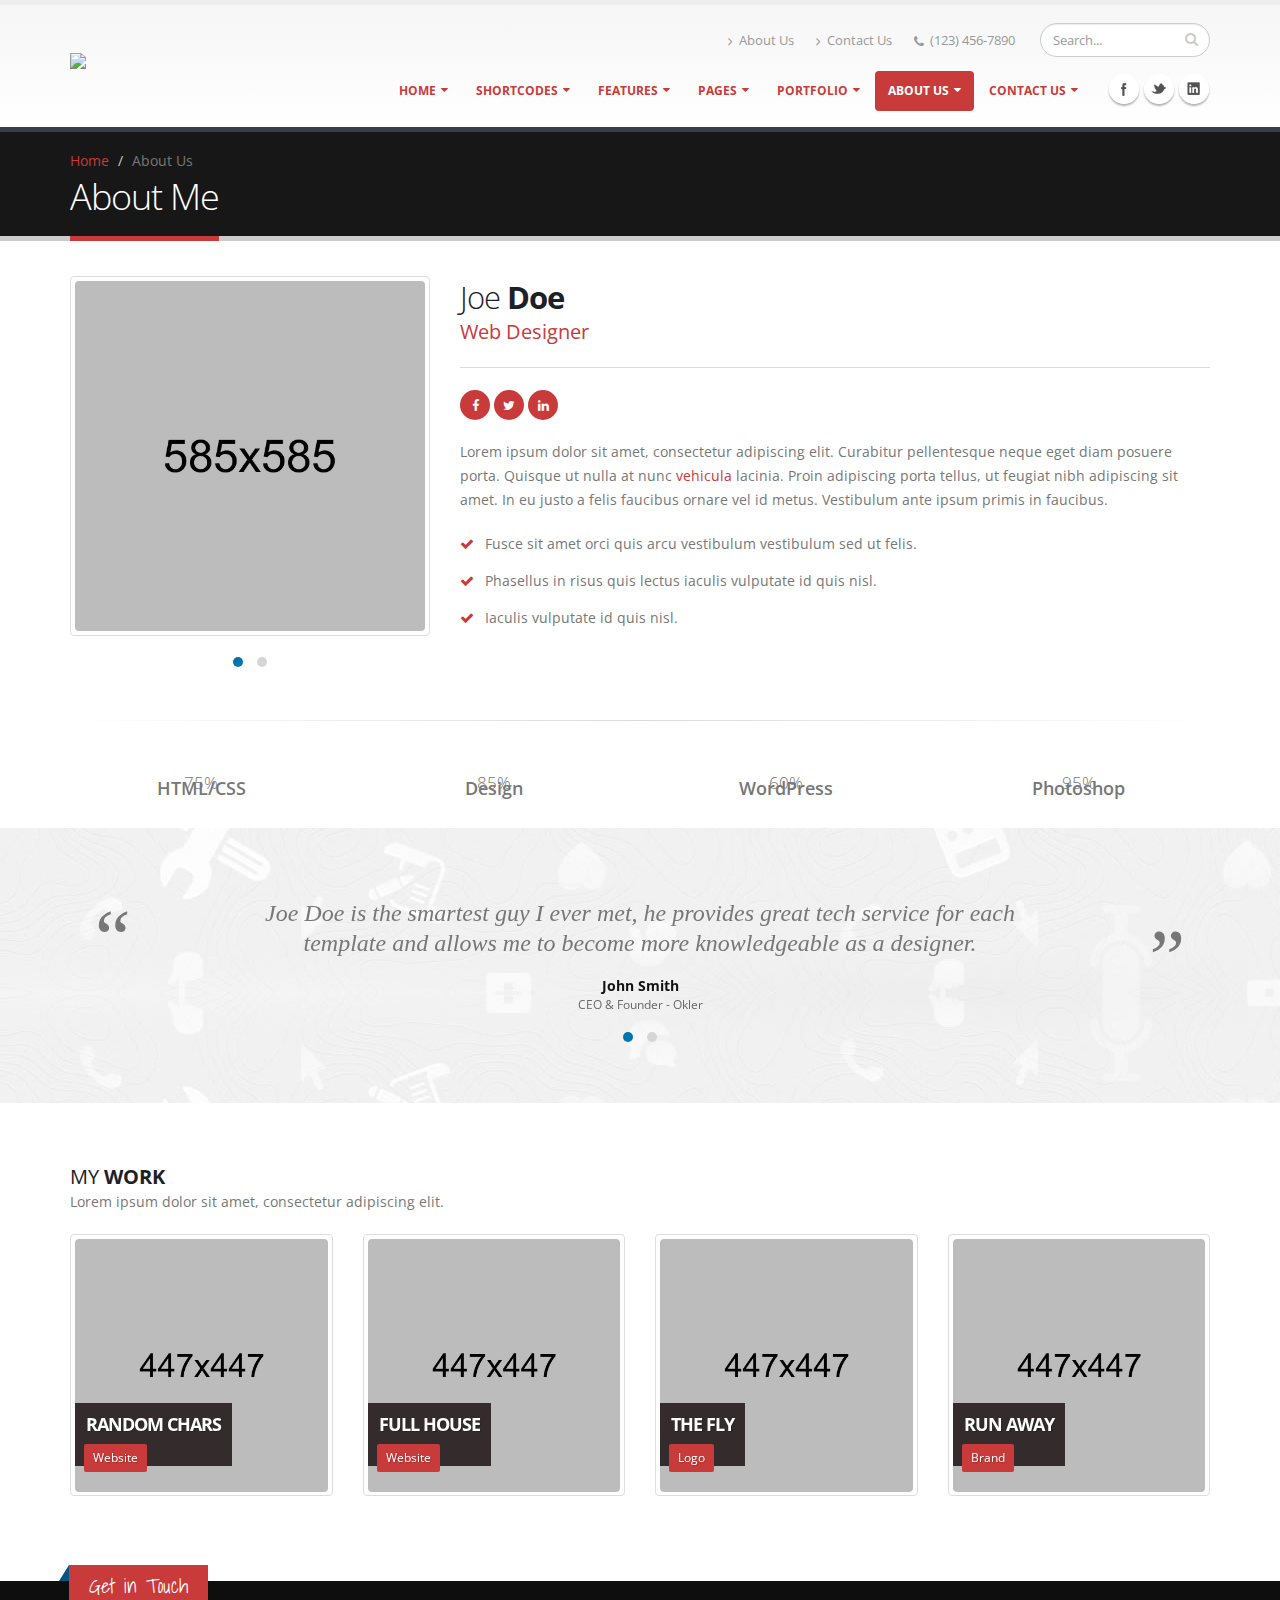
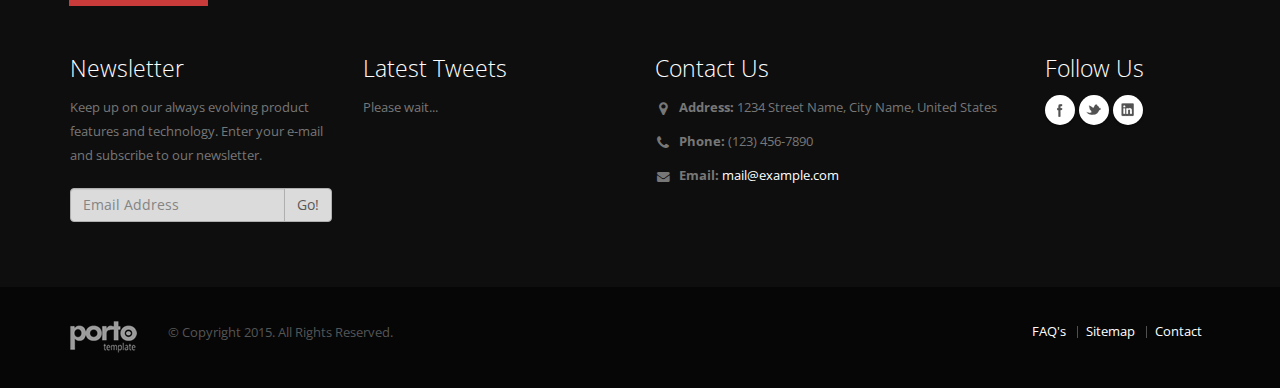
==== HTML/about-me.html @ 425a2d33 "Website" ====
<!DOCTYPE html>
<html>
	<head>

		<!-- Basic -->
		<meta charset="utf-8">
        <meta http-equiv="X-UA-Compatible" content="IE=edge">	

		<title>About Me | Porto - Responsive HTML5 Template 3.8.0</title>	

		<meta name="keywords" content="HTML5 Template" />
		<meta name="description" content="Porto - Responsive HTML5 Template">
		<meta name="author" content="okler.net">

		<!-- Favicon -->
		<link rel="shortcut icon" href="img/favicon.ico" type="image/x-icon" />
		<link rel="apple-touch-icon" href="img/apple-touch-icon.png">

		<!-- Mobile Metas -->
		<meta name="viewport" content="width=device-width, initial-scale=1.0">

		<!-- Web Fonts  -->
		<link href="http://fonts.googleapis.com/css?family=Open+Sans:300,400,600,700,800%7CShadows+Into+Light" rel="stylesheet" type="text/css">

		<!-- Vendor CSS -->
		<link rel="stylesheet" href="vendor/bootstrap/bootstrap.css">
		<link rel="stylesheet" href="vendor/fontawesome/css/font-awesome.css">
		<link rel="stylesheet" href="vendor/owlcarousel/owl.carousel.min.css" media="screen">
		<link rel="stylesheet" href="vendor/owlcarousel/owl.theme.default.min.css" media="screen">
		<link rel="stylesheet" href="vendor/magnific-popup/magnific-popup.css" media="screen">

		<!-- Theme CSS -->
		<link rel="stylesheet" href="css/theme.css">
		<link rel="stylesheet" href="css/theme-elements.css">
		<link rel="stylesheet" href="css/theme-blog.css">
		<link rel="stylesheet" href="css/theme-shop.css">
		<link rel="stylesheet" href="css/theme-animate.css">

		<!-- Skin CSS -->
		<link rel="stylesheet" href="css/skins/default.css">

		<!-- Theme Custom CSS -->
		<link rel="stylesheet" href="css/custom.css">

		<!-- Head Libs -->
		<script src="vendor/modernizr/modernizr.js"></script>

		<!--[if IE]>
			<link rel="stylesheet" href="css/ie.css">
		<![endif]-->

		<!--[if lte IE 8]>
			<script src="vendor/respond/respond.js"></script>
			<script src="vendor/excanvas/excanvas.js"></script>
		<![endif]-->

	</head>
	<body>

		<div class="body">
			<header id="header">
				<div class="container">
					<div class="logo">
						<a href="index.html">
							<img alt="Porto" width="111" height="54" data-sticky-width="82" data-sticky-height="40" src="img/logo.png">
						</a>
					</div>
					<div class="search">
						<form id="searchForm" action="page-search-results.html" method="get">
							<div class="input-group">
								<input type="text" class="form-control search" name="q" id="q" placeholder="Search..." required>
								<span class="input-group-btn">
									<button class="btn btn-default" type="submit"><i class="fa fa-search"></i></button>
								</span>
							</div>
						</form>
					</div>
					<nav class="nav-top">
						<ul class="nav nav-pills nav-top">
							<li>
								<a href="about-us.html"><i class="fa fa-angle-right"></i>About Us</a>
							</li>
							<li>
								<a href="contact-us.html"><i class="fa fa-angle-right"></i>Contact Us</a>
							</li>
							<li class="phone">
								<span><i class="fa fa-phone"></i>(123) 456-7890</span>
							</li>
						</ul>
					</nav>
					<button class="btn btn-responsive-nav btn-inverse" data-toggle="collapse" data-target=".nav-main-collapse">
						<i class="fa fa-bars"></i>
					</button>
				</div>
				<div class="navbar-collapse nav-main-collapse collapse">
					<div class="container">
						<ul class="social-icons">
							<li class="facebook"><a href="http://www.facebook.com/" target="_blank" title="Facebook">Facebook</a></li>
							<li class="twitter"><a href="http://www.twitter.com/" target="_blank" title="Twitter">Twitter</a></li>
							<li class="linkedin"><a href="http://www.linkedin.com/" target="_blank" title="Linkedin">Linkedin</a></li>
						</ul>
						<nav class="nav-main mega-menu">
							<ul class="nav nav-pills nav-main" id="mainMenu">
								<li class="dropdown">
									<a class="dropdown-toggle" href="index.html">
										Home
									</a>
									<ul class="dropdown-menu">
										<li class="dropdown-submenu">
											<a href="#">Classic</a>
											<ul class="dropdown-menu">
												<li><a href="index.html">Classic - Default</a></li>
												<li><a href="index-2.html">Classic - Color</a></li>
												<li><a href="index-3.html">Classic - Light</a></li>
												<li><a href="index-4.html">Classic - Video</a></li>
												<li><a href="index-5.html">Classic - Video - Light</a></li>
											</ul>
										</li>
										<li class="dropdown-submenu">
											<a href="index-1.html">Corporative <span class="tip tip-dark">hot</span></a>
											<ul class="dropdown-menu">
												<li><a href="index-1.html">Home - Corporate</a></li>
												<li><a href="index-6.html">Home - Office <span class="tip">new</span></a></li>
											</ul>
										</li>
										<li class="dropdown-submenu">
											<a href="#">One Page</a>
											<ul class="dropdown-menu">
												<li><a href="index-one-page.html">One Page - Default</a></li>
											</ul>
										</li>
										<li class="dropdown-submenu">
											<a href="#">Sliders</a>
											<ul class="dropdown-menu">
												<li><a href="index.html">Revolution Slider</a></li>
												<li><a href="index-slider-2.html">Nivo Slider</a></li>
											</ul>
										</li>
									</ul>
								</li>
								<li class="dropdown mega-menu-item mega-menu-fullwidth">
									<a class="dropdown-toggle" href="#">
										Shortcodes
									</a>
									<ul class="dropdown-menu">
										<li>
											<div class="mega-menu-content">
												<div class="row">
													<div class="col-md-3">
														<span class="mega-menu-sub-title">Shortcodes 1</span>
														<ul class="sub-menu">
															<li>
																<ul class="sub-menu">
																	<li><a href="shortcodes-accordions.html">Accordions</a></li>
																	<li><a href="shortcodes-toggles.html">Toggles</a></li>
																	<li><a href="shortcodes-tabs.html">Tabs</a></li>
																	<li><a href="shortcodes-icons.html">Icons</a></li>
																	<li><a href="shortcodes-icon-boxes.html">Icon Boxes</a></li>
																	<li><a href="shortcodes-carousels.html">Carousels</a></li>
																	<li><a href="shortcodes-modals.html">Modals</a></li>
																	<li><a href="shortcodes-lightboxes.html">Lightboxes</a></li>
																</ul>
															</li>
														</ul>
													</div>
													<div class="col-md-3">
														<span class="mega-menu-sub-title">Shortcodes 2</span>
														<ul class="sub-menu">
															<li>
																<ul class="sub-menu">
																	<li><a href="shortcodes-buttons.html">Buttons</a></li>
																	<li><a href="shortcodes-labels.html">Labels</a></li>
																	<li><a href="shortcodes-lists.html">Lists</a></li>
																	<li><a href="shortcodes-image-gallery.html">Image Gallery</a></li>
																	<li><a href="shortcodes-image-frames.html">Image Frames</a></li>
																	<li><a href="shortcodes-testimonials.html">Testimonials</a></li>
																	<li><a href="shortcodes-blockquotes.html">Blockquotes</a></li>
																	<li><a href="shortcodes-word-rotator.html">Word Rotator</a></li>
																</ul>
															</li>
														</ul>
													</div>
													<div class="col-md-3">
														<span class="mega-menu-sub-title">Shortcodes 3</span>
														<ul class="sub-menu">
															<li>
																<ul class="sub-menu">
																	<li><a href="shortcodes-call-to-action.html">Call to Action</a></li>
																	<li><a href="shortcodes-pricing-tables.html">Pricing Tables</a></li>
																	<li><a href="shortcodes-tables.html">Tables</a></li>
																	<li><a href="shortcodes-progressbars.html">Progress Bars</a></li>
																	<li><a href="shortcodes-counters.html">Counters</a></li>
																	<li><a href="shortcodes-sections-parallax.html">Sections &amp; Parallax</a></li>
																	<li><a href="shortcodes-tooltips-popovers.html">Tooltips &amp; Popovers</a></li>
																	<li><a href="shortcodes-sticky-elements.html">Sticky Elements</a></li>
																</ul>
															</li>
														</ul>
													</div>
													<div class="col-md-3">
														<span class="mega-menu-sub-title">Shortcodes 4</span>
														<ul class="sub-menu">
															<li>
																<ul class="sub-menu">
																	<li><a href="shortcodes-headings.html">Headings</a></li>
																	<li><a href="shortcodes-dividers.html">Dividers</a></li>
																	<li><a href="shortcodes-animations.html">Animations</a></li>
																	<li><a href="shortcodes-medias.html">Medias</a></li>
																	<li><a href="shortcodes-maps.html">Maps</a></li>
																	<li><a href="shortcodes-arrows.html">Arrows</a></li>
																	<li><a href="shortcodes-alerts.html">Alerts</a></li>
																	<li><a href="shortcodes-posts.html">Posts</a></li>
																</ul>
															</li>
														</ul>
													</div>
												</div>
											</div>
										</li>
									</ul>
								</li>
								<li class="dropdown">
									<a class="dropdown-toggle" href="#">
										Features
									</a>
								
									<ul class="dropdown-menu">
										<li class="dropdown-submenu">
											<a href="headers-overview.html">Headers</a>
											<ul class="dropdown-menu">
												<li><a href="headers-overview.html">Overview</a></li>
												<li><a href="index.html">Default</a></li>
												<li><a href="index-header-2.html">Flat</a></li>
												<li><a href="index-header-3.html">Flat + Top Bar</a></li>
												<li><a href="index-header-4.html">Flat + Colored Top Bar</a></li>
												<li><a href="index-header-5.html">Flat + Top Bar with Search</a></li>
												<li><a href="index-header-6.html">Center</a></li>
												<li><a href="index-header-7.html">Below Slider</a></li>
												<li><a href="index-header-8.html">Full Video</a></li>
												<li><a href="index-header-9.html">Narrow</a></li>
												<li><a href="index-header-10.html">Always Sticky</a></li>
												<li><a href="index-header-11.html">Transparent</a></li>
												<li><a href="index-header-12.html">Semi Transparent</a></li>
												<li><a href="index-header-13.html">Semi Transparent - Light</a></li>
												<li><a href="index-header-14.html">Full-Width</a></li>
												<li><a href="index-header-signin.html">Sign In / Sign Up</a></li>
												<li><a href="index-header-logged.html">Logged</a></li>
											</ul>
										</li>
										<li class="dropdown-submenu">
											<a href="#">Navigations</a>
											<ul class="dropdown-menu">
												<li><a href="index.html">Default</a></li>
												<li><a href="index-navigation-colors.html">Colors</a></li>
											</ul>
										</li>
										<li class="dropdown-submenu">
											<a href="#">Footers</a>
											<ul class="dropdown-menu">
												<li><a href="index.html#footer">Default</a></li>
												<li><a href="index-footer-3.html#footer">Advanced</a></li>
												<li><a href="index-footer-4.html#footer">Simple</a></li>
												<li><a href="index-footer-5.html#footer">Light</a></li>
												<li><a href="index-footer-6.html#footer">Light Narrow</a></li>
												<li class="dropdown-submenu">
													<a href="#">Colors</a>
													<ul class="dropdown-menu">
														<li><a href="index-footer-color-primary.html#footer">Primary Color</a></li>
														<li><a href="index-footer-color-secondary.html#footer">Secondary Color</a></li>
														<li><a href="index-footer-color-tertiary.html#footer">Tertiary Color</a></li>
														<li><a href="index-footer-color-quaternary.html#footer">Quaternary Color</a></li>
													</ul>
												</li>
												<li><a href="index-footer-2.html#footer">Latest Work</a></li>
												<li><a href="index-footer-8.html#footer">Contact Form</a></li>
											</ul>
										</li>
										<li class="dropdown-submenu">
											<a href="#">Page Headers</a>
											<ul class="dropdown-menu">
												<li><a href="index-page-header-default.html">Default</a></li>
												<li class="dropdown-submenu">
													<a href="#">Colors</a>
													<ul class="dropdown-menu">
														<li><a href="index-page-header-color-primary.html">Primary Color</a></li>
														<li><a href="index-page-header-color-secondary.html">Secondary Color</a></li>
														<li><a href="index-page-header-color-tertiary.html">Tertiary Color</a></li>
														<li><a href="index-page-header-color-quaternary.html">Quaternary Color</a></li>
													</ul>
												</li>
												<li><a href="index-page-header-light.html">Light</a></li>
												<li><a href="index-page-header-light-reverse.html">Light - Reverse</a></li>
												<li><a href="index-page-header-custom-background.html">Custom Background</a></li>
												<li><a href="index-page-header-parallax.html">Parallax</a></li>
												<li><a href="index-page-header-center.html">Center</a></li>
											</ul>
										</li>
										<li class="dropdown-submenu">
											<a href="#">Admin Extension <span class="tip tip-dark">hot</span> <em class="not-included">(Not Included)</em></a>
											<ul class="dropdown-menu">
												<li><a href="feature-admin-forms-basic.html">Forms Basic</a></li>
												<li><a href="feature-admin-forms-advanced.html">Forms Advanced</a></li>
												<li><a href="feature-admin-forms-wizard.html">Forms Wizard</a></li>
												<li><a href="feature-admin-forms-code-editor.html">Code Editor</a></li>
												<li><a href="feature-admin-tables-advanced.html">Tables Advanced</a></li>
												<li><a href="feature-admin-tables-responsive.html">Tables Responsive</a></li>
												<li><a href="feature-admin-tables-editable.html">Tables Editable</a></li>
												<li><a href="feature-admin-tables-ajax.html">Tables Ajax</a></li>
												<li><a href="feature-admin-charts.html">Charts</a></li>
											</ul>
										</li>
										<li class="dropdown-submenu">
											<a href="#">Layout Options</a>
											<ul class="dropdown-menu">
												<li><a href="feature-layout-boxed.html">Boxed</a></li>
												<li><a href="feature-layout-dark.html">Dark</a></li>
												<li><a href="feature-layout-rtl.html">RTL</a></li>
											</ul>
										</li>
										<li class="dropdown-submenu">
											<a href="#">Extra</a>
											<ul class="dropdown-menu">
												<li><a href="feature-typography.html">Typography</a></li>
												<li><a href="feature-grid-system.html">Grid System</a></li>
												<li><a href="feature-page-loading.html">Page Loading</a></li>
											</ul>
										</li>
									</ul>
								</li>
								<li class="dropdown">
									<a class="dropdown-toggle" href="#">
										Pages
									</a>
									<ul class="dropdown-menu">
										<li class="dropdown-submenu">
											<a href="#">Shop</a>
											<ul class="dropdown-menu">
												<li><a href="shop-full-width.html">Shop - Full Width</a></li>
												<li><a href="shop-sidebar.html">Shop - Sidebar</a></li>
												<li><a href="shop-product-full-width.html">Shop - Product Full Width</a></li>
												<li><a href="shop-product-sidebar.html">Shop - Product Sidebar</a></li>
												<li><a href="shop-cart.html">Shop - Cart</a></li>
												<li><a href="shop-login.html">Shop - Login</a></li>
												<li><a href="shop-checkout.html">Shop - Checkout</a></li>
											</ul>
										</li>
										<li class="dropdown-submenu">
											<a href="#">Blog</a>
											<ul class="dropdown-menu">
												<li><a href="blog-full-width.html">Blog Full Width</a></li>
												<li><a href="blog-large-image.html">Blog Large Image</a></li>
												<li><a href="blog-medium-image.html">Blog Medium Image</a></li>
												<li><a href="blog-timeline.html">Blog Timeline</a></li>
												<li><a href="blog-post.html">Single Post</a></li>
											</ul>
										</li>
										<li class="dropdown-submenu">
											<a href="#">Layouts</a>
											<ul class="dropdown-menu">
												<li><a href="page-full-width.html">Full width</a></li>
												<li><a href="page-left-sidebar.html">Left Sidebar</a></li>
												<li><a href="page-right-sidebar.html">Right Sidebar</a></li>
												<li><a href="page-left-and-right-sidebars.html">Left and Right Sidebars</a></li>
												<li><a href="page-sticky-sidebar.html">Sticky Sidebar</a></li>
											</ul>
										</li>
										<li class="dropdown-submenu">
											<a href="#">Extra</a>
											<ul class="dropdown-menu">
												<li><a href="page-404.html">404 Error</a></li>
												<li><a href="page-coming-soon.html">Coming Soon</a></li>
												<li><a href="page-maintenance-mode.html">Maintenance Mode</a></li>
												<li><a href="sitemap.html">Sitemap</a></li>
											</ul>
										</li>
										<li><a href="page-custom-header.html">Custom Header</a></li>
										<li><a href="page-team.html">Team</a></li>
										<li><a href="page-services.html">Services</a></li>
										<li><a href="page-careers.html">Careers</a></li>
										<li><a href="page-our-office.html">Our Office</a></li>
										<li><a href="page-faq.html">FAQ</a></li>
										<li><a href="page-login.html">Login / Register</a></li>
									</ul>
								</li>
								<li class="dropdown">
									<a class="dropdown-toggle" href="#">
										Portfolio
									</a>
									<ul class="dropdown-menu">
										<li><a href="portfolio-4-columns.html">4 Columns</a></li>
										<li><a href="portfolio-3-columns.html">3 Columns</a></li>
										<li><a href="portfolio-2-columns.html">2 Columns</a></li>
										<li><a href="portfolio-lightbox.html">Portfolio Lightbox</a></li>
										<li><a href="portfolio-timeline.html">Portfolio Timeline</a></li>
										<li><a href="portfolio-full-width.html">Portfolio Full Width</a></li>
										<li><a href="portfolio-single-project.html">Single Project</a></li>
									</ul>
								</li>
								<li class="dropdown active">
									<a class="dropdown-toggle" href="#">
										About Us
									</a>
									<ul class="dropdown-menu">
										<li><a href="about-us.html">About Us</a></li>
										<li><a href="about-us-basic.html">About Us - Basic</a></li>
										<li><a href="about-me.html">About Me</a></li>
									</ul>
								</li>
								<li class="dropdown">
									<a class="dropdown-toggle" href="#">
										Contact Us
									</a>
									<ul class="dropdown-menu">
										<li><a href="contact-us.html">Contact Us - Basic</a></li>
										<li><a href="contact-us-advanced.php">Contact Us - Advanced</a></li>
									</ul>
								</li>
							</ul>
						</nav>
					</div>
				</div>
			</header>

			<div role="main" class="main">

				<section class="page-header">
					<div class="container">
						<div class="row">
							<div class="col-md-12">
								<ul class="breadcrumb">
									<li><a href="#">Home</a></li>
									<li class="active">About Us</li>
								</ul>
							</div>
						</div>
						<div class="row">
							<div class="col-md-12">
								<h1>About Me</h1>
							</div>
						</div>
					</div>
				</section>

				<div class="container">
					<div class="row">
						<div class="col-md-4">
							<div class="owl-carousel" data-plugin-options='{"items": 1, "margin": 10}'>
								<div>
									<span class="img-thumbnail">
										<img alt="" height="300" class="img-responsive" src="img/team/team-3.jpg">
									</span>
								</div>
								<div>
									<span class="img-thumbnail">
										<img alt="" height="300" class="img-responsive" src="img/team/team-9.jpg">
									</span>
								</div>
							</div>
						</div>
						<div class="col-md-8">

							<h2 class="mb-none">Joe <strong>Doe</strong></h2>
							<h4 class="heading-primary">Web Designer</h4>

							<hr class="solid">

							<span class="social-icons-list">
								<a data-tooltip data-placement="bottom" target="_blank" href="http://www.facebook.com" data-original-title="Facebook"><i class="fa fa-facebook"></i><span>Facebook</span></a>
								<a data-tooltip data-placement="bottom" href="http://www.twitter.com" data-original-title="Twitter"><i class="fa fa-twitter"></i><span>Twitter</span></a>
								<a data-tooltip data-placement="bottom" href="http://www.linkedin.com" data-original-title="Linkedin"><i class="fa fa-linkedin"></i><span>Linkedin</span></a>
							</span>

							<p>Lorem ipsum dolor sit amet, consectetur adipiscing elit. Curabitur pellentesque neque eget diam posuere porta. Quisque ut nulla at nunc <a href="#">vehicula</a> lacinia. Proin adipiscing porta tellus, ut feugiat nibh adipiscing sit amet. In eu justo a felis faucibus ornare vel id metus. Vestibulum ante ipsum primis in faucibus.</p>

							<ul class="list list-icons">
								<li><i class="fa fa-check"></i> Fusce sit amet orci quis arcu vestibulum vestibulum sed ut felis.</li>
								<li><i class="fa fa-check"></i> Phasellus in risus quis lectus iaculis vulputate id quis nisl.</li>
								<li><i class="fa fa-check"></i> Iaculis vulputate id quis nisl.</li>
							</ul>

						</div>
					</div>
					<div class="row">
						<div class="col-md-12">
							<hr>
						</div>
					</div>
					<div class="row mt-xlg">
						<div class="col-md-3">
							<div class="circular-bar">
								<div class="circular-bar-chart" data-percent="75" data-plugin-options='{"barColor": "#E36159"}'>
									<strong>HTML/CSS</strong>
									<label><span class="percent">75</span>%</label>
								</div>
							</div>
						</div>
						<div class="col-md-3">
							<div class="circular-bar">
								<div class="circular-bar-chart" data-percent="85" data-plugin-options='{"barColor": "#0088CC", "delay": 300}'>
									<strong>Design</strong>
									<label><span class="percent">85</span>%</label>
								</div>
							</div>
						</div>
						<div class="col-md-3">
							<div class="circular-bar">
								<div class="circular-bar-chart" data-percent="60" data-plugin-options='{"barColor": "#2BAAB1", "delay": 600}'>
									<strong>WordPress</strong>
									<label><span class="percent">60</span>%</label>
								</div>
							</div>
						</div>
						<div class="col-md-3">
							<div class="circular-bar">
								<div class="circular-bar-chart" data-percent="95" data-plugin-options='{"barColor": "#353535", "delay": 900}'>
									<strong>Photoshop</strong>
									<label><span class="percent">95</span>%</label>
								</div>
							</div>
						</div>
					</div>
				</div>

				<section class="parallax section section-parallax section-center" data-stellar-background-ratio="0.5" style="background-image: url(img/parallax-transparent.jpg);">
					<div class="container">
						<div class="row">
							<div class="col-md-12">
								<div class="owl-carousel nav-bottom rounded-nav mt-lg mb-none" data-plugin-options='{"items": 1, "loop": false}'>
									<div>
										<div class="col-md-12">
											<div class="testimonial testimonial-style-6 testimonial-with-quotes mb-none">
												<blockquote>
													<p>Joe Doe is the smartest guy I ever met, he provides great tech service for each template and allows me to become more knowledgeable as a designer.</p>
												</blockquote>
												<div class="testimonial-author">
													<p><strong>John Smith</strong><span>CEO & Founder - Okler</span></p>
												</div>
											</div>
										</div>
									</div>
									<div>
										<div class="col-md-12">
											<div class="testimonial testimonial-style-6 testimonial-with-quotes mb-none">
												<blockquote>
													<p>He provides great tech service for each template and allows me to become more knowledgeable as a designer.</p>
												</blockquote>
												<div class="testimonial-author">
													<p><strong>John Smith</strong><span>CEO & Founder - Okler</span></p>
												</div>
											</div>
										</div>
									</div>
								</div>
							</div>
						</div>
					</div>
				</section>

				<div class="container">
					<div class="row">
						<div class="col-md-12">

							<h4 class="mt-xlg mb-none text-uppercase">My <strong>Work</strong></h4>
							<p>Lorem ipsum dolor sit amet, consectetur adipiscing elit.</p>
								
							<div class="row">

								<ul class="portfolio-list">
									<li class="col-md-3 col-sm-6 col-xs-12">
										<div class="portfolio-item">
											<a href="portfolio-single-project.html">
												<span class="thumb-info">
													<span class="thumb-info-wrapper">
														<img src="img/projects/project.jpg" class="img-responsive" alt="">
														<span class="thumb-info-title">
															<span class="thumb-info-inner">Random Chars</span>
															<span class="thumb-info-type">Website</span>
														</span>
														<span class="thumb-info-action">
															<span class="thumb-info-action-icon"><i class="fa fa-link"></i></span>
														</span>
													</span>
												</span>
											</a>
										</div>
									</li>
									<li class="col-md-3 col-sm-6 col-xs-12">
										<div class="portfolio-item">
											<a href="portfolio-single-project.html">
												<span class="thumb-info">
													<span class="thumb-info-wrapper">
														<img src="img/projects/project-1.jpg" class="img-responsive" alt="">
														<span class="thumb-info-title">
															<span class="thumb-info-inner">Full House</span>
															<span class="thumb-info-type">Website</span>
														</span>
														<span class="thumb-info-action">
															<span class="thumb-info-action-icon"><i class="fa fa-link"></i></span>
														</span>
													</span>
												</span>
											</a>
										</div>
									</li>
									<li class="col-md-3 col-sm-6 col-xs-12">
										<div class="portfolio-item">
											<a href="portfolio-single-project.html">
												<span class="thumb-info">
													<span class="thumb-info-wrapper">
														<img src="img/projects/project-2.jpg" class="img-responsive" alt="">
														<span class="thumb-info-title">
															<span class="thumb-info-inner">The Fly</span>
															<span class="thumb-info-type">Logo</span>
														</span>
														<span class="thumb-info-action">
															<span class="thumb-info-action-icon"><i class="fa fa-link"></i></span>
														</span>
													</span>
												</span>
											</a>
										</div>
									</li>
									<li class="col-md-3 col-sm-6 col-xs-12">
										<div class="portfolio-item">
											<a href="portfolio-single-project.html">
												<span class="thumb-info">
													<span class="thumb-info-wrapper">
														<img src="img/projects/project-3.jpg" class="img-responsive" alt="">
														<span class="thumb-info-title">
															<span class="thumb-info-inner">Run Away</span>
															<span class="thumb-info-type">Brand</span>
														</span>
														<span class="thumb-info-action">
															<span class="thumb-info-action-icon"><i class="fa fa-link"></i></span>
														</span>
													</span>
												</span>
											</a>
										</div>
									</li>
								</ul>

							</div>
						</div>
					</div>
				</div>

			</div>

			<footer id="footer">
				<div class="container">
					<div class="row">
						<div class="footer-ribbon">
							<span>Get in Touch</span>
						</div>
						<div class="col-md-3">
							<div class="newsletter">
								<h4 class="heading-primary">Newsletter</h4>
								<p>Keep up on our always evolving product features and technology. Enter your e-mail and subscribe to our newsletter.</p>
			
								<div class="alert alert-success hidden" id="newsletterSuccess">
									<strong>Success!</strong> You've been added to our email list.
								</div>
			
								<div class="alert alert-danger hidden" id="newsletterError"></div>
			
								<form id="newsletterForm" action="php/newsletter-subscribe.php" method="POST">
									<div class="input-group">
										<input class="form-control" placeholder="Email Address" name="newsletterEmail" id="newsletterEmail" type="text">
										<span class="input-group-btn">
											<button class="btn btn-default" type="submit">Go!</button>
										</span>
									</div>
								</form>
							</div>
						</div>
						<div class="col-md-3">
							<h4 class="heading-primary">Latest Tweets</h4>
							<div id="tweet" class="twitter" data-plugin-tweets data-plugin-options='{"username": "", "count": 2}'>
								<p>Please wait...</p>
							</div>
						</div>
						<div class="col-md-4">
							<div class="contact-details">
								<h4 class="heading-primary">Contact Us</h4>
								<ul class="contact">
									<li><p><i class="fa fa-map-marker"></i> <strong>Address:</strong> 1234 Street Name, City Name, United States</p></li>
									<li><p><i class="fa fa-phone"></i> <strong>Phone:</strong> (123) 456-7890</p></li>
									<li><p><i class="fa fa-envelope"></i> <strong>Email:</strong> <a href="mailto:mail@example.com">mail@example.com</a></p></li>
								</ul>
							</div>
						</div>
						<div class="col-md-2">
							<h4 class="heading-primary">Follow Us</h4>
							<div class="social-icons">
								<ul class="social-icons">
									<li class="facebook"><a href="http://www.facebook.com/" target="_blank" data-placement="bottom" data-tooltip title="Facebook">Facebook</a></li>
									<li class="twitter"><a href="http://www.twitter.com/" target="_blank" data-placement="bottom" data-tooltip title="Twitter">Twitter</a></li>
									<li class="linkedin"><a href="http://www.linkedin.com/" target="_blank" data-placement="bottom" data-tooltip title="Linkedin">Linkedin</a></li>
								</ul>
							</div>
						</div>
					</div>
				</div>
				<div class="footer-copyright">
					<div class="container">
						<div class="row">
							<div class="col-md-1">
								<a href="index.html" class="logo">
									<img alt="Porto Website Template" class="img-responsive" src="img/logo-footer.png">
								</a>
							</div>
							<div class="col-md-7">
								<p>© Copyright 2015. All Rights Reserved.</p>
							</div>
							<div class="col-md-4">
								<nav id="sub-menu">
									<ul>
										<li><a href="page-faq.html">FAQ's</a></li>
										<li><a href="sitemap.html">Sitemap</a></li>
										<li><a href="contact-us.html">Contact</a></li>
									</ul>
								</nav>
							</div>
						</div>
					</div>
				</div>
			</footer>
		</div>

		<!-- Vendor -->
		<!--[if lt IE 9]>
		<script src="//code.jquery.com/jquery-1.11.3.min.js"></script>
		<![endif]-->
		<!--[if gte IE 9]><!-->
		<script src="vendor/jquery/jquery.js"></script>
		<!--<![endif]-->
		<script src="vendor/jquery.appear/jquery.appear.js"></script>
		<script src="vendor/jquery.easing/jquery.easing.js"></script>
		<script src="vendor/jquery-cookie/jquery-cookie.js"></script>
		<script src="vendor/bootstrap/bootstrap.js"></script>
		<script src="vendor/common/common.js"></script>
		<script src="vendor/jquery.validation/jquery.validation.js"></script>
		<script src="vendor/jquery.stellar/jquery.stellar.js"></script>
		<script src="vendor/jquery.easy-pie-chart/jquery.easy-pie-chart.js"></script>
		<script src="vendor/jquery.gmap/jquery.gmap.js"></script>
		<script src="vendor/isotope/jquery.isotope.js"></script>
		<script src="vendor/owlcarousel/owl.carousel.js"></script>
		<script src="vendor/jflickrfeed/jflickrfeed.js"></script>
		<script src="vendor/magnific-popup/jquery.magnific-popup.js"></script>
		<script src="vendor/vide/vide.js"></script>
		
		<!-- Theme Base, Components and Settings -->
		<script src="js/theme.js"></script>
		
		<!-- Theme Custom -->
		<script src="js/custom.js"></script>
		
		<!-- Theme Initialization Files -->
		<script src="js/theme.init.js"></script>

		<!-- Google Analytics: Change UA-XXXXX-X to be your site's ID. Go to http://www.google.com/analytics/ for more information.
		<script type="text/javascript">
		
			var _gaq = _gaq || [];
			_gaq.push(['_setAccount', 'UA-12345678-1']);
			_gaq.push(['_trackPageview']);
		
			(function() {
			var ga = document.createElement('script'); ga.type = 'text/javascript'; ga.async = true;
			ga.src = ('https:' == document.location.protocol ? 'https://ssl' : 'http://www') + '.google-analytics.com/ga.js';
			var s = document.getElementsByTagName('script')[0]; s.parentNode.insertBefore(ga, s);
			})();
		
		</script>
		 -->

	</body>
</html>
---- HTML/css/theme.css ----
/*
Name: 			theme.css
Written by: 	Okler Themes - (http://www.okler.net)
Version: 		3.8.0
*/
html {
	direction: ltr;
}

body {
	background-color: white;
	color: #777777;
	font-family: "Open Sans", Arial, sans-serif;
	font-size: 14px;
	line-height: 22px;
	margin: 0;
}

body a {
	outline: none !important;
}

li {
	line-height: 24px;
}

/* Responsive */
@media (max-width: 479px) {
	body {
		font-size: 13px;
	}
}
/* Header Container */
.header-container {
	min-height: 76px;
	position: relative;
}

/* Header */
#header {
	background: #F6F6F6;
	background: -webkit-linear-gradient( #f6f6f6, white);
	background: linear-gradient( #f6f6f6, white);
	clear: both;
	border-top: 5px solid #EDEDED;
	min-height: 100px;
	padding: 8px 0;
}

#header > .container {
	height: 100px;
	margin-bottom: -35px;
	position: relative;
	display: table;
	max-width: 1170px;
}

#header > .navbar-collapse > .container {
	position: relative;
}

#header .header-top {
	min-height: 50px;
}

#header .header-top form {
	margin: 0;
}

#header .header-top p {
	float: left;
	font-size: 0.9em;
	line-height: 50px;
	margin: 0;
}

#header .header-top i {
	margin-right: 6px;
	margin-left: 6px;
	position: relative;
	top: 1px;
}

#header .header-top nav {
	float: left;
	width: auto;
}

#header .header-top ul.nav-top {
	margin: 7px 0 0 -15px;
	min-height: 5px;
}

#header .header-top ul.nav-top li.phone {
	margin-right: 10px;
}

#header .header-top ul.nav-top li a {
	padding-left: 4px;
}

#header .social-icons {
	clear: right;
	float: right;
	margin-top: -3px;
	margin-left: 5px;
	position: relative;
}

#header .search {
	float: right;
	margin: 10px 0 0 15px;
	position: relative;
}

#header .search + .social-icons {
	clear: none;
	margin-left: 10px;
	margin-right: 0;
	margin-top: 13px;
}

#header .search input.search:first-child {
	-webkit-transition: width 0.2s ease-in 0.2s;
	-moz-transition: width 0.2s ease-in 0.2s;
	transition: width 0.2s ease-in 0.2s;
	border-radius: 20px;
	width: 170px;
	font-size: 0.9em;
	padding: 6px 12px;
	height: 34px;
	margin: 0;
}

#header .search input.search:focus {
	width: 220px;
	border-color: #CCC;
}

#header .search button.btn-default {
	border: 0;
	background: transparent;
	position: absolute;
	top: 0;
	right: 0;
	color: #CCC;
	z-index: 3;
}

#header nav {
	float: right;
}

#header nav ul.nav-top {
	margin: 10px 0 -10px;
	min-height: 62px;
}

#header nav ul.nav-top li span {
	display: block;
	line-height: 14px;
	margin-bottom: 2px;
	margin-right: 0;
	margin-top: 5px;
	padding: 8px 2px 8px 12px;
}

#header nav ul.nav-top li a, #header nav ul.nav-top li span {
	color: #999;
	font-size: 0.9em;
	padding: 6px 10px;
}

#header nav ul.nav-top li i {
	margin-right: 6px;
	position: relative;
	top: 1px;
}

#header .not-included {
	color: #b7b7b7;
	display: block;
	font-size: 0.8em;
	font-style: normal;
	margin: -8px 0 -4px;
	padding: 0;
}

#header .tip {
	display: inline-block;
	padding: 0 5px;
	background: #FFF;
	color: #111;
	text-shadow: none;
	border-radius: 3px;
	margin-left: 8px;
	position: relative;
	text-transform: uppercase;
	font-size: 10px;
	font-weight: bold;
}

#header .tip:before {
	right: 100%;
	top: 50%;
	border: solid transparent;
	content: " ";
	height: 0;
	width: 0;
	position: absolute;
	pointer-events: none;
	border-color: rgba(255, 255, 255, 0);
	border-right-color: #fff;
	border-width: 5px;
	margin-top: -5px;
}

#header .tip.skin {
	color: #FFF;
}

/* Logo */
#header .logo {
	-webkit-transition: all 0.2s ease-in 0.2s;
	-moz-transition: all 0.2s ease-in 0.2s;
	transition: all 0.2s ease-in 0.2s;
	margin: 0;
	padding: 5px 0;
	display: table-cell;
	vertical-align: middle;
	height: 100%;
	color: transparent;
}

#header .logo a {
	position: relative;
	z-index: 1;
}

#header .logo img {
	position: relative;
	color: transparent;
}

/* Responsive Nav Button */
.btn-responsive-nav {
	display: none;
}

/* Sticky Menu */
#header.fixed {
	position: fixed;
	top: 0;
	left: 0;
	width: 100%;
	z-index: 1001;
}

body.sticky-menu-active #header {
	border-bottom: 1px solid #E9E9E9;
	position: fixed;
	top: -57px;
	width: 100%;
	z-index: 1001;
	box-shadow: 0 0 3px rgba(0, 0, 0, 0.1);
	filter: none;
}

body.sticky-menu-active #header .social-icons {
	margin-top: -1px;
}

body.sticky-menu-active #header nav ul.nav-main {
	margin-bottom: 7px;
	margin-top: -4px;
}

body.sticky-menu-active.always-sticky #header {
	top: 0;
}

body.sticky-menu-active.always-sticky #header nav ul.nav-main {
	margin: -7px 10px 8px 0;
}

body.sticky-menu-active.always-sticky #header .social-icons {
	margin-top: -3px;
}

body.scrolling .nav-main-collapse.collapsing {
	-webkit-transition: none;
	transition: none;
}

@media (min-width: 992px) {
	#header nav {
		float: right;
	}

	#header nav ul.nav-main {
		margin: -7px 10px 8px 0;
	}

	#header nav ul.nav-main > li + li {
		margin-left: -4px;
	}

	#header nav ul.nav-main li a {
		font-size: 12px;
		font-style: normal;
		line-height: 20px;
		margin-left: 3px;
		margin-right: 3px;
		text-transform: uppercase;
		font-weight: 700;
		padding: 10px 13px;
	}

	#header nav ul.nav-main li a:hover {
		background-color: #F4F4F4;
	}

	#header nav ul.nav-main li a:focus {
		background: transparent;
	}

	#header nav ul.nav-main li a i.fa-caret-down {
		position: relative;
		top: -1px;
		margin-left: 2px;
	}

	#header nav ul.nav-main li ul a {
		text-transform: none;
		font-weight: normal;
		font-size: 0.9em;
	}

	#header nav ul.nav-main li.dropdown.open a.dropdown-toggle {
		border-radius: 5px 5px 0px 0px;
	}

	#header nav ul.nav-main li.dropdown:hover > a {
		padding-bottom: 11px;
		margin-bottom: -1px;
	}

	#header nav ul.nav-main li.dropdown:hover > ul {
		display: block;
	}

	#header nav ul.nav-main li.dropdown:hover a.dropdown-toggle {
		border-radius: 5px 5px 0px 0px;
	}

	#header nav ul.nav-main ul.dropdown-menu {
		border: 0;
		border-top: 5px solid #CCC;
		border-radius: 0 6px 6px 6px;
		box-shadow: 0 20px 45px rgba(0, 0, 0, 0.08);
		margin: 1px 0 0 3px;
		padding: 5px;
		top: auto;
		text-align: left;
		min-width: 200px;
	}

	#header nav ul.nav-main ul.dropdown-menu li:hover > a {
		filter: none;
		background: #F4F4F4;
	}

	#header nav ul.nav-main ul.dropdown-menu li:last-child > a {
		border-bottom: 0;
	}

	#header nav ul.nav-main ul.dropdown-menu > li > a {
		color: #777777;
		font-weight: 400;
		padding-bottom: 4px;
		padding-top: 4px;
		text-transform: none;
		position: relative;
		padding: 8px 20px 8px 5px;
		font-size: 0.9em;
		border-bottom: 1px solid #F4F4F4;
	}

	#header nav ul.nav-main ul.dropdown-menu ul.dropdown-menu {
		border-top: 0;
		border-radius: 6px;
		margin-left: 0;
		margin-top: -5px;
	}

	#header nav ul.nav-main .dropdown-submenu {
		position: relative;
	}

	#header nav ul.nav-main .dropdown-submenu > .dropdown-menu {
		top: 0;
		left: 100%;
		margin-top: -6px;
		margin-left: -1px;
		border-radius: 0 6px 6px 6px;
	}

	#header nav ul.nav-main .dropdown-submenu .fa-caret-down {
		display: none;
	}

	#header nav ul.nav-main .dropdown-submenu > a:after {
		display: block;
		content: " ";
		float: right;
		width: 0;
		height: 0;
		border-color: transparent;
		border-style: solid;
		border-width: 5px 0 5px 5px;
		border-left-color: #FFF;
		margin-top: 5px;
		margin-right: -10px;
		position: absolute;
		top: 8px;
		right: 15px;
	}

	#header nav ul.nav-main .dropdown-submenu.pull-left {
		float: none;
	}

	#header nav ul.nav-main .dropdown-submenu.pull-left > .dropdown-menu {
		left: -100%;
		margin-left: 10px;
		border-radius: 6px 0 6px 6px;
	}

	#header nav ul.nav-main .dropdown-submenu:hover > .dropdown-menu {
		display: block;
	}

	#header nav ul.nav-main .dropdown-submenu:hover > a:after {
		border-left-color: #FFF;
	}

	#header .nav-main-collapse {
		overflow-y: visible;
	}

	#header .nav-main-collapse.in {
		overflow-y: visible;
	}

	#header.font-color-light nav.nav-main ul.nav-main > li.active > a,
	#header.font-color-light nav.nav-main ul.nav-main > li > a {
		color: #FFF;
	}

	body.sticky-menu-active #header.font-color-light nav.nav-main ul.nav-main > li.active > a,
	body.sticky-menu-active #header.font-color-light nav.nav-main ul.nav-main > li > a {
		color: #777;
	}

	#header.font-color-dark nav.nav-main ul.nav-main > li.active > a,
	#header.font-color-dark nav.nav-main ul.nav-main > li > a {
		color: #444;
	}
}
/* Header Mega Menu */
@media (min-width: 992px) {
	#header nav.mega-menu .nav, #header nav.mega-menu .dropup, #header nav.mega-menu .dropdown, #header nav.mega-menu .collapse {
		position: static;
	}

	#header nav.mega-menu ul.nav-main .mega-menu-content {
		text-shadow: none;
	}

	#header nav.mega-menu ul.nav-main li.mega-menu-item .mega-menu-sub-title {
		color: #333333;
		display: block;
		font-size: 1em;
		font-weight: 600;
		padding-bottom: 5px;
		text-transform: uppercase;
		margin-top: 20px;
	}

	#header nav.mega-menu ul.nav-main li.mega-menu-item .mega-menu-sub-title:first-child {
		margin-top: 0;
	}

	#header nav.mega-menu ul.nav-main li.mega-menu-item ul.dropdown-menu {
		background: #FFF !important;
		border-top: 6px solid #CCC;
		color: #777777;
		box-shadow: 0 20px 45px rgba(0, 0, 0, 0.08);
	}

	#header nav.mega-menu ul.nav-main li.mega-menu-item ul.sub-menu {
		list-style: none;
		padding: 0;
		margin: 0;
	}

	#header nav.mega-menu ul.nav-main li.mega-menu-item ul.sub-menu a {
		color: #777777;
		text-shadow: none;
		margin: 0 0 0 -8px;
		padding: 3px 8px;
		text-transform: none;
		font-size: 0.9em;
		display: block;
		font-weight: normal;
		border-radius: 4px;
		border: 0;
	}

	#header nav.mega-menu ul.nav-main li.mega-menu-item:hover ul.sub-menu li:hover a:hover {
		background: #F4F4F4 !important;
		text-decoration: none;
	}

	#header nav.mega-menu ul.nav-main li.mega-menu-fullwidth ul.dropdown-menu {
		border-radius: 6px;
	}

	#header nav.mega-menu .navbar-inner, #header nav.mega-menu .container {
		position: relative;
	}

	#header nav.mega-menu .dropdown-menu {
		left: auto;
	}

	#header nav.mega-menu .dropdown-menu > li {
		display: block;
	}

	#header nav.mega-menu .mega-menu-content {
		padding: 20px 30px;
	}

	#header nav.mega-menu .mega-menu-content:before {
		display: table;
		content: "";
		line-height: 0;
	}

	#header nav.mega-menu .mega-menu-content:after {
		display: table;
		content: "";
		line-height: 0;
		clear: both;
	}

	#header nav.mega-menu.navbar .nav > li > .dropdown-menu:after, #header nav.mega-menu.navbar .nav > li > .dropdown-menu:before {
		display: none;
	}

	#header nav.mega-menu .dropdown.mega-menu-fullwidth .dropdown-menu {
		width: 100%;
		left: 0;
		right: 0;
	}

	#header nav.mega-menu nav.pull-right .dropdown-menu {
		right: 0;
	}

	#header.flat-menu nav.mega-menu ul.nav-main li.mega-menu-fullwidth ul.dropdown-menu {
		border-radius: 0;
	}
}
/* Header Flat Menu */
@media (min-width: 992px) {
	#header.flat-menu > .container {
		height: 91px;
		margin-bottom: -82px;
	}

	#header.flat-menu .header-top {
		margin-top: -8px;
	}

	#header.flat-menu .social-icons {
		margin: 11px 10px 9px 10px;
		margin: 10px 10px 0;
	}

	#header.flat-menu .search {
		margin-top: 8px;
	}

	#header.flat-menu .search form {
		margin: 0;
	}

	#header.flat-menu .search input.search-query {
		padding-bottom: 5px;
		padding-top: 5px;
	}

	#header.flat-menu nav ul.nav-main {
		float: right;
		margin: -9px 0 -8px;
	}

	#header.flat-menu nav ul.nav-main > li > a {
		background: transparent;
		margin-bottom: 0;
		border-top: 5px solid transparent;
	}

	#header.flat-menu nav ul.nav-main li a {
		border-radius: 0;
		margin-left: 1px;
		margin-right: 3px;
		padding-bottom: 20px;
		padding-top: 46px;
	}

	#header.flat-menu nav ul.nav-main li.dropdown:hover a.dropdown-toggle {
		border-radius: 0;
	}

	#header.flat-menu nav ul.nav-main li.dropdown:hover > a {
		padding-bottom: 21px;
	}

	#header.flat-menu nav ul.nav-main ul.dropdown-menu {
		margin: 0 0 0 1px;
		border-radius: 0;
	}

	#header.flat-menu nav ul.nav-main ul.dropdown-menu ul.dropdown-menu {
		border-radius: 0;
	}

	#header.flat-menu nav ul.nav-main .mega-menu-signin ul.dropdown-menu li a,
	#header.flat-menu nav ul.nav-main .mega-menu-signin ul.dropdown-menu:hover li:hover li:hover a {
		color: #333;
	}

	/* Header Flat Menu - Sticky Menu / Boxed */
	body.sticky-menu-active #header.flat-menu ul.nav-main {
		margin-bottom: -10px;
		margin-top: 34px;
	}

	body.sticky-menu-active #header.flat-menu ul.nav-main > li > a, body.sticky-menu-active #header.flat-menu ul.nav-main > li:hover > a {
		border-top-color: transparent;
		padding-bottom: 26px;
		padding-top: 26px;
	}

	body.sticky-menu-active #header.flat-menu .header-top {
		display: none;
	}

	html.boxed #header.flat-menu {
		padding: 15px 0 7px;
	}

	html.boxed #header.flat-menu.clean-top {
		padding-bottom: 8px;
	}

	html.boxed #header.flat-menu.colored {
		padding: 0 0 7px;
	}

	html.boxed #header.flat-menu.single-menu nav ul.nav-main ul.dropdown-menu {
		margin-top: -1px;
	}

	html.boxed #header.flat-menu .header-top {
		border-radius: 5px 5px 0 0;
	}

	html.boxed body.sticky-menu-active #header.flat-menu.clean-top, html.boxed body.sticky-menu-active #header.flat-menu.colored {
		padding: 15px 0 7px;
	}
}
/* Header Single Menu */
@media (min-width: 992px) {
	#header.single-menu {
		min-height: 86px;
	}

	#header.single-menu > .container {
		height: 91px;
		margin-bottom: -77px;
	}

	#header.single-menu .social-icons {
		margin-top: 32px;
	}

	#header.single-menu .search {
		display: none;
	}

	#header.single-menu .search + nav {
		display: none;
	}

	#header.single-menu nav ul.nav-main {
		margin: -28px 0 -9px;
		float: right;
	}

	#header.single-menu nav ul.nav-main li a, #header.single-menu nav ul.nav-main li.dropdown:hover > a {
		padding-bottom: 20px;
		padding-top: 62px;
	}

	#header.single-menu nav.mega-menu .mega-menu-signin {
		margin-right: 0;
	}

	#header.single-menu.valign .social-icons {
		margin-top: 15px;
	}

	#header.single-menu.valign nav ul.nav-main > li > a, #header.single-menu.valign nav ul.nav-main > li.dropdown:hover > a {
		padding-bottom: 42px;
		padding-top: 47px;
	}

	/* Header Single Menu - Sticky Menu / Boxed */
	body.sticky-menu-active #header.single-menu .logo, body.sticky-menu-active #header.single-menu.valign .logo {
		padding-top: 14px;
	}

	body.sticky-menu-active #header.single-menu .social-icons, body.sticky-menu-active #header.single-menu.valign .social-icons {
		margin-top: 54px;
	}

	body.sticky-menu-active #header.single-menu nav ul.nav-main, body.sticky-menu-active #header.single-menu.valign nav ul.nav-main {
		margin-top: 20px;
		margin-bottom: -9px;
	}

	body.sticky-menu-active #header.single-menu nav ul.nav-main > li > a, body.sticky-menu-active #header.single-menu nav ul.nav-main > li:hover > a, body.sticky-menu-active #header.single-menu.valign nav ul.nav-main > li > a, body.sticky-menu-active #header.single-menu.valign nav ul.nav-main > li:hover > a {
		border-top-color: transparent;
		padding-bottom: 21px;
		padding-top: 36px;
	}

	html.boxed #header.single-menu {
		padding: 4px 0 7px;
	}

	html.boxed body.sticky-menu-active #header.single-menu {
		padding: 15px 0 7px;
	}
}
/* Header Clean Top */
@media (min-width: 992px) {
	#header.clean-top .header-top {
		border-bottom: 1px solid #EDEDED;
		background-color: #F4F4F4;
		margin-top: -8px;
	}

	#header.clean-top .social-icons {
		margin: 11px 10px 9px 10px;
	}

	/* Header Clean Top - Sticky Menu / Boxed */
	body.sticky-menu-active #header.clean-top ul.nav-main > li > a, body.sticky-menu-active #header.clean-top ul.nav-main > li:hover > a {
		padding-bottom: 20px;
		padding-top: 33px;
	}
}
/* Header Colored */
@media (min-width: 992px) {
	#header.colored {
		border-top: 0;
	}

	#header.colored > .container {
		height: 107px;
		margin-bottom: -92px;
	}

	#header.colored .header-top p, #header.colored .header-top a, #header.colored .header-top span {
		color: #FFF;
	}

	#header.colored .search input.search-query {
		border: 0;
		padding-bottom: 5px;
		padding-top: 5px;
		box-shadow: none;
	}

	#header.colored nav ul.nav-main {
		margin: -15px 0 -8px;
	}

	#header.colored nav ul.nav-main li a {
		padding-bottom: 24px;
		padding-top: 50px;
	}

	#header.colored nav ul.nav-main li.dropdown:hover > a {
		padding-bottom: 24px;
	}

	/* Header Colored - Sticky Menu / Boxed */
	body.sticky-menu-active #header.colored .logo {
		padding-top: 6px;
	}

	body.sticky-menu-active #header.colored ul.nav-main > li > a, body.sticky-menu-active #header.colored ul.nav-main > li:hover > a {
		padding-bottom: 24px;
		padding-top: 24px;
	}
}
/* Header Darken Top Border */
@media (min-width: 992px) {
	#header.darken-top-border > .container {
		height: 103px;
	}

	#header.darken-top-border ul.nav-main {
		margin: -11px 0 -8px;
	}

	/* Header Darken Top Border - Sticky Menu / Boxed */
	body.sticky-menu-active #header.darken-top-border nav ul.nav-main {
		margin-top: 33px;
	}

	body.sticky-menu-active #header.darken-top-border nav ul.nav-main > li > a, body.sticky-menu-active #header.darken-top-border nav ul.nav-main > li:hover > a {
		padding-bottom: 22px;
		padding-top: 30px;
	}

	html.boxed #header.darken-top-border {
		border-top: 0;
	}
}
/* Header Center */
@media (min-width: 992px) {
	#header.center .logo {
		text-align: center;
		position: static;
		margin-top: 5px;
	}

	#header.center nav {
		float: left;
		text-align: center;
		width: 100%;
	}

	#header.center nav ul.nav-main {
		margin: 35px 0 10px;
	}

	#header.center nav ul.nav-main > li {
		display: inline-block;
		float: none;
		text-align: left;
	}
}

@media (max-width: 991px) {
	#header.center {
		text-align: left;
	}

	#header.center nav {
		float: none;
	}
}
/* Header Center - Sticky Menu */
@media (min-width: 992px) {
	body.sticky-menu-active #header.center > .container {
		margin-top: -60px;
	}

	body.sticky-menu-active #header.center .logo {
		text-align: left;
	}

	body.sticky-menu-active #header.center .logo img {
		margin-top: 42px;
	}

	body.sticky-menu-active #header.center nav {
		float: right;
		margin-top: 18px;
		width: auto;
	}

	body.sticky-menu-active #header.center nav ul.nav-main > li > a, body.sticky-menu-active #header.center nav ul.nav-main > li:hover > a {
		padding-bottom: 10px;
		padding-top: 10px;
	}
}
/* Header Narrow */
@media (min-width: 992px) {
	#header.narrow {
		height: auto;
		min-height: 85px;
		padding: 0;
		border-bottom: 1px solid #E9E9E9;
		box-shadow: 0 0 3px rgba(0, 0, 0, 0.1);
	}

	#header.narrow > .container {
		margin-bottom: -48px;
		height: 75px;
	}

	body.sticky-menu-active #header.narrow {
		top: 0;
	}

	body.sticky-menu-active #header.narrow .logo img {
		top: 0 !important;
	}

	body.sticky-menu-active #header.narrow .social-icons {
		margin-top: -3px;
	}

	body.sticky-menu-active #header.narrow nav ul.nav-main {
		margin: -7px 10px 8px 0;
	}

	#header.narrow.full-width .container,
	#header.narrow.full-width > .container,
	#header.narrow.full-width > .navbar-collapse > .container {
		max-width: 100%;
		width: 100%;
	}

	#header.narrow.full-width.flat-menu .social-icons {
		margin-top: -3px;
	}

	#header.narrow.full-width.flat-menu nav ul.nav-main {
		margin-top: -48px;
	}

	#header.narrow.full-width.flat-menu nav ul.nav-main > li > a {
		padding-bottom: 30px;
	}

	#header.narrow.full-width.flat-menu nav ul.nav-main li.dropdown:hover > a {
		padding-bottom: 31px;
	}

	body.sticky-menu-active #header.narrow.full-width.flat-menu .logo {
		padding-top: 5px;
	}

	body.sticky-menu-active #header.narrow.full-width.flat-menu nav ul.nav-main {
		margin: -28px 0 -1px 0;
	}

	html.boxed body.sticky-menu-active #header.narrow {
		width: 100%;
	}
}

@media (max-width: 991px) {
	#header.narrow {
		height: auto;
		min-height: 0;
	}

	#header.narrow > .container {
		height: 63px;
	}

	#header.narrow .btn-responsive-nav {
		top: 17px;
	}

	body.sticky-menu-active #header.narrow .logo img {
		margin-top: 0;
	}

	body.sticky-menu-active #header.narrow .btn-responsive-nav {
		top: 15px;
	}
}
/* Header Transparent */
#header.transparent {
	width: 100%;
	position: absolute;
	top: 0;
	border-top: 0;
	background: transparent;
	z-index: 1000;
}

#header.transparent.semi-transparent {
	background: rgba(0, 0, 0, 0.3);
}

#header.transparent.semi-transparent.light {
	background: rgba(255, 255, 255, 0.3);
}

body.sticky-menu-active #header.transparent {
	background: #fff;
}

body.sticky-menu-active #header.transparent.semi-transparent {
	background: rgba(0, 0, 0, 0.8);
	border-bottom: 0;
}

body.sticky-menu-active #header.transparent.semi-transparent.light {
	background: rgba(255, 255, 255, 0.8);
}

body.sticky-menu-active #header.transparent.semi-transparent.font-color-light nav.nav-main ul.nav-main > li.active > a,
body.sticky-menu-active #header.transparent.semi-transparent.font-color-light nav.nav-main ul.nav-main > li > a {
	color: #FFF;
}

@media (min-width: 992px) {
	html.boxed #header.transparent {
		left: auto;
		top: 35px;
		width: auto;
	}

	body.sticky-menu-active #header.transparent {
		top: -50px;
	}
}
/* Header Full-Width */
@media (min-width: 992px) {
	#header.full-width .container,
	#header.full-width > .container,
	#header.full-width > .navbar-collapse > .container {
		max-width: 100%;
		width: 100%;
	}
}
/* Mega Menu (Signin/SignUp) */
#header nav.mega-menu ul.nav-main .mega-menu-signin {
	padding-left: 0;
	margin-left: 0;
	margin-right: -20px;
}

#header nav.mega-menu ul.nav-main .mega-menu-signin a {
	color: #444;
}

#header nav.mega-menu ul.nav-main .mega-menu-signin.open > a, #header nav.mega-menu ul.nav-main .mega-menu-signin:hover > a {
	color: #FFF;
}

#header nav.mega-menu ul.nav-main .mega-menu-signin .dropdown-menu {
	width: 40%;
	right: 8px;
	border-radius: 6px 0 6px 6px;
}

#header nav.mega-menu ul.nav-main .mega-menu-signin .fa-user {
	margin-right: 5px;
}

#header nav.mega-menu ul.nav-main .mega-menu-signin .mega-menu-sub-title {
	margin-bottom: 10px;
	display: block;
}

#header nav.mega-menu ul.nav-main .mega-menu-signin .sign-up-info, #header nav.mega-menu ul.nav-main .mega-menu-signin .log-in-info {
	text-align: center;
	display: block;
}

#header nav.mega-menu ul.nav-main .mega-menu-signin.open a.dropdown-toggle {
	margin-bottom: -1px;
	padding-bottom: 11px;
}

#header nav.mega-menu ul.nav-main .mega-menu-signin.signin .signin-form {
	display: block;
}

#header nav.mega-menu ul.nav-main .mega-menu-signin.signin .signup-form, #header nav.mega-menu ul.nav-main .mega-menu-signin.signin .recover-form {
	display: none;
}

#header nav.mega-menu ul.nav-main .mega-menu-signin.signup .signin-form {
	display: none;
}

#header nav.mega-menu ul.nav-main .mega-menu-signin.signup .signup-form {
	display: block;
}

#header nav.mega-menu ul.nav-main .mega-menu-signin.signup .recover-form {
	display: none;
}

#header nav.mega-menu ul.nav-main .mega-menu-signin.recover .signin-form, #header nav.mega-menu ul.nav-main .mega-menu-signin.recover .signup-form {
	display: none;
}

#header nav.mega-menu ul.nav-main .mega-menu-signin.recover .recover-form {
	display: block;
}

#header nav.mega-menu ul.nav-main .mega-menu-signin.logged .user-avatar .img-thumbnail {
	float: left;
	margin-right: 15px;
}

#header nav.mega-menu ul.nav-main .mega-menu-signin.logged .user-avatar .img-thumbnail img {
	max-width: 55px;
}

#header nav.mega-menu ul.nav-main .mega-menu-signin.logged .user-avatar strong {
	color: #111;
	display: block;
	padding-top: 7px;
}

#header nav.mega-menu ul.nav-main .mega-menu-signin.logged .user-avatar span {
	color: #666;
	display: block;
	font-size: 12px;
}

#header nav.mega-menu ul.nav-main .mega-menu-signin.logged .user-avatar p {
	color: #999;
	margin: 0 0 0 25px;
	text-align: left;
}

#header nav.mega-menu ul.nav-main .mega-menu-signin.logged .list-account-options {
	list-style: square;
	margin-top: 6px;
}

#header nav.mega-menu ul.nav-main .mega-menu-signin.logged .list-account-options a:hover {
	text-decoration: none;
}

body #header nav.mega-menu .mega-menu-signin ul.dropdown-menu li a, body #header nav.mega-menu .mega-menu-signin ul.dropdown-menu:hover li:hover li:hover a {
	background-color: transparent !important;
	color: #333;
	padding: 0;
	margin: 0;
}

/* Responsive */
@media (max-width: 991px) {
	#header nav.mega-menu ul.nav-main .mega-menu-signin {
		margin-right: 0;
	}

	#header nav.mega-menu ul.nav-main .mega-menu-signin a {
		color: #FFF;
	}

	#header nav.mega-menu ul.nav-main .mega-menu-signin a .fa-caret-down {
		display: none !important;
	}

	#header nav.mega-menu ul.nav-main .mega-menu-signin ul.dropdown-menu {
		display: block !important;
		margin: 25px 0 0 0 !important;
		padding: 0 0 0 8px;
		width: 100%;
		right: 0;
	}

	#header nav.mega-menu ul.nav-main .mega-menu-signin ul.dropdown-menu li a {
		color: #FFF;
		padding: 6px 0 !important;
	}

	#header nav.mega-menu ul.nav-main .mega-menu-signin.logged .user-avatar strong, #header nav.mega-menu ul.nav-main .mega-menu-signin.logged .user-avatar span {
		color: #FFF !important;
	}

	#header nav.mega-menu ul.nav-main .mega-menu-signin.logged .list-account-options {
		margin: 25px 0 0 0 !important;
	}

	#header nav.mega-menu ul.nav-main .mega-menu-signin.logged .list-account-options a {
		color: #FFF !important;
	}

	#header nav.mega-menu ul.nav-main .mega-menu-signin.logged .list-account-options a:hover {
		color: #FFF !important;
	}
}
/* Responsive */
@media (max-width: 991px) {
	/* Header */
	#header {
		clear: both;
	}

	#header > .container {
		margin-bottom: 0;
	}

	#header .header-top, #header .social-icons, #header .search {
		display: none;
	}

	#header .nav-collapse {
		background: #171717;
		width: 100%;
		clear: both;
		width: 100%;
	}

	#header .nav-collapse .container .nav-main {
		float: left;
		width: 100%;
	}

	#header .nav-main-collapse {
		top: 8px;
		position: relative;
		background: #171717;
		max-height: none;
		width: 100%;
		overflow: hidden;
		overflow-y: hidden;
		overflow-x: hidden;
	}

	#header .nav-main-collapse.collapse {
		display: none !important;
	}

	#header .nav-main-collapse.in {
		width: 100%;
		overflow: hidden;
		overflow-y: hidden;
		overflow-x: hidden;
		display: block !important;
	}

	#header .nav-main {
		padding: 10px 0;
		clear: both;
		display: block;
		float: none;
		width: 100%;
	}

	#header .nav-main ul {
		padding: 0;
		margin: 0;
	}

	#header .nav-main ul li {
		padding: 0;
		margin: 0;
		clear: both;
		float: none;
		display: block;
		border-bottom: 1px solid #2A2A2A;
		position: relative;
	}

	#header .nav-main ul li a {
		color: #FFF;
		font-size: 13px;
	}

	#header .nav-main ul li .mega-menu-sub-title {
		color: #959595;
		font-size: 13px;
	}

	#header .nav-main ul li:last-child {
		border-bottom: none;
	}

	#header .nav-main ul ul {
		margin-left: 20px !important;
	}

	#header .nav-main ul.nav-main {
		float: none;
		position: static;
		margin: 8px 0;
		margin-right: -10px;
	}

	#header .nav-main ul.dropdown-menu {
		position: static;
		clear: both;
		float: none;
		display: none !important;
		border: 0;
	}

	#header .nav-main li.opened > ul.dropdown-menu {
		display: block !important;
	}

	#header .nav-main li a.dropdown-toggle.disabled .fa {
		display: none;
	}

	#header nav ul.nav-main > li + li {
		margin-left: 0;
	}

	#header nav ul.nav-main li a {
		clear: both;
		float: none;
		display: block;
		padding: 9px 8px !important;
		border: 0;
		border-top: 0;
		margin: 0;
	}

	#header nav ul.nav-main li a i.fa-caret-down {
		position: absolute;
		right: 0;
		top: 2px;
		min-width: 30px;
		min-height: 38px;
		text-align: center;
		line-height: 35px;
	}

	#header nav ul.nav-main li.dropdown:hover > a {
		margin: 0;
		padding: 9px 8px !important;
	}

	#header nav ul.nav-main ul.dropdown-menu {
		-moz-box-shadow: none;
		-webkit-box-shadow: none;
		box-shadow: none;
		margin-bottom: 15px;
	}

	#header nav ul.nav-main ul.dropdown-menu li > a {
		padding: 9px 8px;
		border: 0;
		border-top: 0;
		margin: 0;
		border-bottom: none;
	}

	#header nav ul.nav-main ul.sub-menu {
		padding: 0;
		margin: 0 0 15px 5px !important;
	}

	#header nav ul.nav-main .dropdown-submenu i.fa-caret-down {
		border: 0 none;
		color: #fff;
		content: "\f0d7";
		font-family: FontAwesome;
		font-size: 13px;
		left: auto;
		margin-top: 0;
		position: absolute;
		right: -3px;
		top: 0;
		z-index: 2;
		width: 35px;
		text-align: center;
		line-height: 35px;
	}

	#header nav ul.nav-main .dropdown-submenu:hover > a:after {
		border-left-color: transparent;
	}

	#header .not-included {
		margin: 0px 0 2px;
	}

	body #header nav ul.nav-main ul.dropdown-menu {
		background: none !important;
		background-color: transparent !important;
	}

	body #header nav ul.nav-main li.dropdown.open .dropdown-toggle, body #header nav ul.nav-main li a, body #header nav ul.nav-main li > a:hover, body #header nav ul.nav-main li.active a, body #header nav ul.nav-main li.dropdown:hover a {
		background: none !important;
		background-color: transparent !important;
	}

	body #header nav ul.nav-main ul.dropdown-menu li:hover > a, body #header nav ul.nav-main li.dropdown:hover ul.dropdown-menu li > a:hover {
		background: none !important;
		background-color: transparent !important;
	}

	body.sticky-menu-active #header .nav-main-collapse,
	#header.fixed .nav-main-collapse {
		max-height: 330px;
	}

	body.sticky-menu-active #header .nav-main-collapse.in,
	#header.fixed .nav-main-collapse.in {
		overflow: hidden !important;
		overflow-x: hidden !important;
		overflow-y: auto !important;
	}

	body.sticky-menu-active #header .logo img,
	#header.fixed .logo img {
		margin-top: -6px;
	}

	/* Responsive Button Nav */
	.btn-responsive-nav {
		background: #171717;
		top: 55px;
		display: block;
		position: absolute;
		right: 20px;
		color: #FFF;
		z-index: 1;
	}

	.btn-responsive-nav:hover, .btn-responsive-nav:active, .btn-responsive-nav:focus {
		color: #CCC;
		outline: none;
	}

	/* Logo */
	#header .logo img {
		max-width: 180px;
		max-height: none !important;
		height: auto !important;
	}

	/* Nav Top */
	#header .header-top ul.nav-top {
		float: left;
		margin: 7px 0 0 -15px;
		min-height: 5px;
	}
}

@media (max-width: 767px) {
	/* Header */
	#header {
		display: block;
	}

	#header > .container {
		width: 100%;
	}

	#header .social-icons {
		display: none;
	}

	#header nav ul.nav-top {
		float: right;
		margin-right: 0;
	}

	#header.center nav {
		width: auto;
	}

	/* Responsive Button Nav */
	.btn-responsive-nav {
		top: 55px;
	}

	body.sticky-menu-active .btn-responsive-nav {
		top: 60px;
	}
}

@media (max-width: 479px) {
	#header nav ul.nav-top, #header .header-top {
		display: none;
	}
}

@media (max-width: 600px) {
	/* Header */
	#header nav ul.nav-top li {
		display: none;
	}

	#header nav ul.nav-top li .phone {
		display: block;
	}
}

@media (min-width: 992px) {
	html #header nav ul.nav-main .dropdown-full-color > ul.dropdown-menu li a, html #header nav ul.nav-main .dropdown-full-color.mega-menu-item > ul.dropdown-menu li a {
		border-bottom: 1px solid rgba(255, 255, 255, 0.15);
	}

	html #header nav ul.nav-main .dropdown-full-color > ul.dropdown-menu li:last-child a, html #header nav ul.nav-main .dropdown-full-color.mega-menu-item > ul.dropdown-menu li:last-child a {
		border-bottom: 0;
	}

	html #header nav ul.nav-main .dropdown-full-color .dropdown-submenu > a:after,
	html #header nav ul.nav-main .dropdown-full-color .dropdown-submenu:hover > a:after, html #header nav ul.nav-main .dropdown-full-color.mega-menu-item .dropdown-submenu > a:after,
	html #header nav ul.nav-main .dropdown-full-color.mega-menu-item .dropdown-submenu:hover > a:after {
		border-right-color: #FFF;
		border-left-color: #FFF;
	}

	html #header nav ul.nav-main .dropdown-full-color .mega-menu-sub-title, html #header nav ul.nav-main .dropdown-full-color.mega-menu-item .mega-menu-sub-title {
		color: #FFF;
		opacity: 0.65;
	}

	html #header nav ul.nav-main .dropdown-full-color .tip, html #header nav ul.nav-main .dropdown-full-color.mega-menu-item .tip {
		background: #FFF;
		color: #333;
	}

	html #header nav ul.nav-main .dropdown-full-color .tip:before, html #header nav ul.nav-main .dropdown-full-color.mega-menu-item .tip:before {
		border-right-color: #FFF;
	}
}

body.sticky-menu-active.modal-open #header {
	padding-right: 17px;
}

/* Page Header */
.page-header {
	background-color: #171717;
	border-bottom: 5px solid #CCC;
	border-top: 5px solid #384045;
	margin: 0 0 35px 0;
	min-height: 50px;
	padding: 20px 0;
	position: relative;
	text-align: left;
}

.page-header .breadcrumb {
	background: none;
	margin: -3px 0 0;
	padding: 0;
}

.page-header .breadcrumb > li {
	text-shadow: none;
}

.page-header .breadcrumb.breadcrumb-valign-mid {
	position: absolute;
	top: 40%;
	right: 20px;
}

.page-header h1 {
	border-bottom: 5px solid #CCC;
	color: #FFF;
	display: inline-block;
	font-weight: 200;
	margin: 0 0 -25px;
	min-height: 37px;
	font-size: 2.6em;
	line-height: 46px;
	padding: 0 0 17px;
	position: relative;
}

.page-header h1 span {
	color: #999da3;
	display: block;
	font-size: 0.6em;
	font-weight: 300;
	margin: -10px 0 0;
}

.page-header-no-title-border h1 {
	border: 0;
}

/* Page Header - More Padding */
.page-header-more-padding {
	padding: 35px 0;
}

/* Page Header - Color */
.page-header-color {
	background-color: #F7F7F7;
	border-bottom: 5px solid #F4F4F4;
	border-top: none;
}

.page-header-color h1 {
	border-bottom: none;
	color: #1d2127;
	font-size: 2.3em;
}

.page-header-color h1 span {
	opacity: 0.65;
}

.page-header-color .breadcrumb > .active {
	opacity: 0.65;
}

/* Page Header - Light */
.page-header-light {
	background-color: #F7F7F7;
	border-bottom: 5px solid #F4F4F4;
	border-top: none;
}

.page-header-light h1 {
	border-bottom: none;
	color: #1d2127;
	font-size: 2.3em;
}

/* Page Header - Reverse */
.page-header-reverse {
	text-align: right;
}

.page-header-reverse .breadcrumb, .page-header-reverse .breadcrumb.breadcrumb-valign-mid {
	float: left;
	left: 20px;
	right: auto;
	margin-top: -10px;
}

/* Page Header - Parallax */
.page-header.parallax {
	margin: 0 0 35px;
	padding: 180px 0 60px;
}

.page-header-center {
	text-align: center;
}

.page-header-center .breadcrumb {
	margin: 15px 0 0;
}

/* Page Header Custom Background */
.page-header-custom-background {
	padding: 45px 0;
	background-repeat: repeat;
	background-color: transparent;
	border-top: 0;
	border-bottom: 0;
}

.page-header-custom-background h1 {
	color: #FFF;
	border: 0;
}

.page-header-custom-background h1 span {
	color: #FFF;
	opacity: 0.7;
}

.page-header-custom-background .breadcrumb.breadcrumb-valign-mid {
	top: 36%;
}

.page-header-custom-background .breadcrumb.breadcrumb-valign-mid li.active {
	color: #FFF;
	opacity: 0.7;
}

.page-header-custom-background .breadcrumb.breadcrumb-valign-mid a {
	color: #FFF;
}

/* Page Header Custom - Create your Own */
.page-header.custom-product {
	background-image: url(../img/custom-header-bg.jpg);
	background-repeat: repeat;
	background-color: #999;
	border-top: 5px solid #888;
	overflow: hidden;
}

.page-header.custom-product .row {
	position: relative;
}

.page-header.custom-product p.lead {
	color: #E8E8E8;
}

.page-header.custom-product img {
	bottom: -47px;
	position: relative;
}

.page-header.custom-product h1 {
	color: #FFF;
	margin-bottom: 10px;
	margin-top: 30px;
	border: 0;
}

/* Responsive */
@media (max-width: 991px) {
	.page-header .breadcrumb {
		margin: 20px 0 0;
		float: none !important;
		position: static !important;
	}
}

@media (max-width: 479px) {
	.page-header {
		padding: 16px 0;
	}

	.page-header h1 {
		line-height: 37px;
	}
}

.text-muted {
	color: #999999 !important;
}

html.dark .text-muted {
	color: #505461 !important;
}

.text-dark {
	color: #1d2127 !important;
}

.text-light {
	color: #FFF !important;
}

.text-weight-light {
	font-weight: 300;
}

.text-weight-normal {
	font-weight: 400;
}

.text-weight-semibold {
	font-weight: 600;
}

.text-weight-bold {
	font-weight: 700;
}

.text-uppercase {
	text-transform: uppercase;
}

.text-lowercase {
	text-transform: lowercase;
}

.text-capitalize {
	text-transform: capitalize;
}

.rounded {
	border-radius: 5px;
}

.b-thin {
	border-width: 3px;
}

.b-normal {
	border-width: 5px;
}

.b-thick {
	border-width: 7px;
}

/* Spacements */
/* spacement top & bottom */
.m-none {
	margin: 0 !important;
}

.m-auto {
	margin: 0 auto !important;
}

.m-xs {
	margin: 5px !important;
}

.m-sm {
	margin: 10px !important;
}

.m-md {
	margin: 15px !important;
}

.m-lg {
	margin: 20px !important;
}

.m-xl {
	margin: 25px !important;
}

.m-xlg {
	margin: 30px !important;
}

/* spacement top	*/
.mt-none {
	margin-top: 0 !important;
}

.mt-xs {
	margin-top: 5px !important;
}

.mt-sm {
	margin-top: 10px !important;
}

.mt-md {
	margin-top: 15px !important;
}

.mt-lg {
	margin-top: 20px !important;
}

.mt-xl {
	margin-top: 25px !important;
}

.mt-xlg {
	margin-top: 30px !important;
}

/* spacement bottom	*/
.mb-none {
	margin-bottom: 0 !important;
}

.mb-xs {
	margin-bottom: 5px !important;
}

.mb-sm {
	margin-bottom: 10px !important;
}

.mb-md {
	margin-bottom: 15px !important;
}

.mb-lg {
	margin-bottom: 20px !important;
}

.mb-xl {
	margin-bottom: 25px !important;
}

.mb-xlg {
	margin-bottom: 30px !important;
}

/* spacement left	*/
.mr-none {
	margin-left: 0 !important;
}

.ml-xs {
	margin-left: 5px !important;
}

.ml-sm {
	margin-left: 10px !important;
}

.ml-md {
	margin-left: 15px !important;
}

.ml-lg {
	margin-left: 20px !important;
}

.ml-xl {
	margin-left: 25px !important;
}

.ml-xlg {
	margin-left: 30px !important;
}

/* spacement right	*/
.mr-none {
	margin-right: 0 !important;
}

.mr-xs {
	margin-right: 5px !important;
}

.mr-sm {
	margin-right: 10px !important;
}

.mr-md {
	margin-right: 15px !important;
}

.mr-lg {
	margin-right: 20px !important;
}

.mr-xl {
	margin-right: 25px !important;
}

.mr-xlg {
	margin-right: 30px !important;
}

/* Spacement Padding */
.p-none {
	padding: 0 !important;
}

.p-xs {
	padding: 5px !important;
}

.p-sm {
	padding: 10px !important;
}

.p-md {
	padding: 15px !important;
}

.p-lg {
	padding: 20px !important;
}

.p-xl {
	padding: 25px !important;
}

.p-xlg {
	padding: 30px !important;
}

/* spacement top	*/
.pt-none {
	padding-top: 0 !important;
}

.pt-xs {
	padding-top: 5px !important;
}

.pt-sm {
	padding-top: 10px !important;
}

.pt-md {
	padding-top: 15px !important;
}

.pt-lg {
	padding-top: 20px !important;
}

.pt-xl {
	padding-top: 25px !important;
}

.pt-xlg {
	padding-top: 30px !important;
}

/* spacement bottom	*/
.pb-none {
	padding-bottom: 0 !important;
}

.pb-xs {
	padding-bottom: 5px !important;
}

.pb-sm {
	padding-bottom: 10px !important;
}

.pb-md {
	padding-bottom: 15px !important;
}

.pb-lg {
	padding-bottom: 20px !important;
}

.pb-xl {
	padding-bottom: 25px !important;
}

.pb-xlg {
	padding-bottom: 30px !important;
}

/* spacement left	*/
.pr-none {
	padding-left: 0 !important;
}

.pl-xs {
	padding-left: 5px !important;
}

.pl-sm {
	padding-left: 10px !important;
}

.pl-md {
	padding-left: 15px !important;
}

.pl-lg {
	padding-left: 20px !important;
}

.pl-xl {
	padding-left: 25px !important;
}

.pl-xlg {
	padding-left: 30px !important;
}

/* spacement right	*/
.pr-none {
	padding-right: 0 !important;
}

.pr-xs {
	padding-right: 5px !important;
}

.pr-sm {
	padding-right: 10px !important;
}

.pr-md {
	padding-right: 15px !important;
}

.pr-lg {
	padding-right: 20px !important;
}

.pr-xl {
	padding-right: 25px !important;
}

.pr-xlg {
	padding-right: 30px !important;
}

.ib {
	display: inline-block;
	vertical-align: top;
}

.va-middle {
	vertical-align: middle;
}

.ws-nowrap {
	white-space: nowrap;
}

.ws-normal {
	white-space: normal;
}

/* Parallax */
.parallax {
	background-position: 50% 50%;
	background-repeat: no-repeat;
	margin: 70px 0;
	padding: 50px 0;
	position: relative;
	clear: both;
}

.parallax blockquote {
	border: 0;
	padding: 0 10%;
}

.parallax blockquote i.fa-quote-left {
	font-size: 34px;
	position: relative;
	left: -5px;
}

.parallax blockquote p {
	font-size: 24px;
	line-height: 30px;
}

.parallax blockquote span {
	font-size: 16px;
	line-height: 20px;
	color: #999;
	position: relative;
	left: -5px;
}

.parallax.parallax-ready {
	background-attachment: fixed;
}

.parallax.parallax-disabled {
	background-attachment: scroll !important;
	background-position: 50% 50% !important;
}

/* Responsive */
@media (max-width: 991px) {
	.parallax {
		background-attachment: scroll !important;
		background-position: 50% 50% !important;
	}
}
/* Section Featured */
section.section {
	background: #f4f4f4;
	border-top: 5px solid #f1f1f1;
	margin: 30px 0;
	padding: 50px 0;
}

section.section.section-center {
	text-align: center;
}

section.section.section-text-light h1, section.section.section-text-light h2, section.section.section-text-light h3, section.section.section-text-light h4, section.section.section-text-light h5, section.section.section-text-light h6 {
	color: #FFF;
}

section.section.section-text-light p {
	color: #e6e6e6;
}

section.section.section-background {
	background-repeat: repeat;
	border: 0;
}

section.section.section-overlay {
	position: relative;
}

section.section.section-overlay:before {
	content: "";
	display: block;
	background: url("../img/video-overlay.png") repeat scroll 0 0 transparent;
	bottom: 0;
	height: 100%;
	left: 0;
	position: absolute;
	right: 0;
	top: 0;
	width: 100%;
}

section.section.section-video {
	background: none !important;
	border: 0;
}

section.section.section-parallax {
	border: 0;
}

section.section.section-with-divider {
	margin: 56px 0 35px;
}

section.section.section-with-divider .divider {
	margin: -56px 0 44px;
}

section.section.section-footer {
	margin-bottom: -50px;
}

/* Responsive */
@media (max-width: 991px) {
	.container-fluid > .row > .p-none section.section {
		margin-bottom: 0;
		margin-top: 0;
	}

	.container-fluid > .row > .p-none:first-child section.section {
		margin-bottom: 0;
		margin-top: 30px;
	}

	.container-fluid > .row > .p-none:last-child section.section {
		margin-bottom: 30px;
		margin-top: 0;
	}
}
/* Sidebar */
aside ul.nav-list > li > a {
	color: #666;
	font-size: 0.9em;
}

/* Home Slider - Revolution Slider */
.slider-container {
	background: #171717;
	overflow: hidden;
	padding: 0;
	position: relative;
	z-index: 1;
}

.slider-container ul {
	list-style: none;
	margin: 0;
	padding: 0;
}

.slider-container .tp-bannershadow {
	filter: alpha(opacity=20);
	opacity: 0.20;
}

.slider-container .top-label {
	color: #FFF;
	font-size: 24px;
	font-weight: 300;
}

.slider-container .main-label {
	color: #FFF;
	font-size: 62px;
	line-height: 62px;
	font-weight: 800;
	text-shadow: 2px 2px 4px rgba(0, 0, 0, 0.15);
}

.slider-container .featured-label {
	color: #FFF;
	font-size: 52px;
	line-height: 52px;
	font-weight: 800;
	text-shadow: 1px 1px 3px rgba(0, 0, 0, 0.15);
}

.slider-container .bottom-label {
	color: #FFF;
	font-size: 20px;
	font-weight: 300;
}

.slider-container .blackboard-text {
	color: #BAB9BE;
	font-size: 46px;
	line-height: 46px;
	font-family: "Shadows Into Light", cursive;
	text-transform: uppercase;
}

.slider-container .tp-caption {
	opacity: 0;
}

.slider-container .tp-caption a {
	color: #FFF;
}

.slider-container .tp-caption a:hover {
	color: #FFF;
}

.slider-container .tp-caption.fullscreenvideo {
	height: 100%;
	position: absolute;
	top: 0;
	width: 100%;
	left: 0 !important;
}

.slider-container .tp-caption.fullscreenvideo video {
	height: 100%;
	width: 100%;
	padding: 0;
	position: relative;
}

.slider-container.light {
	background-color: #EAEAEA;
}

.slider-container.light .tp-bannershadow {
	filter: alpha(opacity=5);
	opacity: 0.05;
	top: 0;
	bottom: auto;
	z-index: 1000;
}

.slider-container.light .top-label, .slider-container.light .main-label, .slider-container.light .bottom-label {
	color: #333;
}

.slider-container.light .tp-caption a {
	color: #333;
}

.slider-container.light .tp-caption a:hover {
	color: #333;
}

/* Responsive */
@media (max-width: 991px) {
	.slider-container {
		min-height: 0;
	}
}

.slider {
	height: 495px;
	max-height: 495px;
	position: relative;
}

.slider > ul > li > img {
	visibility: hidden;
}

.slider > ul > li > .center-caption {
	left: 0 !important;
	margin-left: 0 !important;
	text-align: center;
	width: 100%;
}

.slider .tp-bannertimer {
	display: none;
}

.slider .main-button {
	font-size: 22px;
	font-weight: 600;
	line-height: 20px;
	padding-bottom: 20px;
	padding-top: 20px;
	padding-left: 25px;
	padding-right: 25px;
}

.slider-container-fullscreen {
	height: 2000px;
	max-height: none;
}

.slider-container-fullscreen .slider {
	max-height: none;
}

/* Home Slider - Nivo Slider */
.nivo-slider {
	position: relative;
}

.nivo-slider .theme-default .nivoSlider {
	border-radius: 10px 10px 0px 0px;
	box-shadow: none;
	margin-top: 10px;
}

.nivo-slider .theme-default .nivoSlider img {
	border-radius: 10px 10px 0px 0px;
}

.nivo-slider .theme-default .nivo-controlNav {
	margin-top: -72px;
	position: absolute;
	z-index: 100;
	right: 5px;
	bottom: -17px;
}

.nivo-slider .theme-default .nivo-caption {
	padding-left: 20px;
}

/* Slider With Overlay */
.slider-with-overlay {
	position: relative;
}

.slider-with-overlay .slider-container {
	z-index: auto;
}

/* Slider Contact Form */
.slider-contact-form {
	margin: -45px 0 25px;
}

.slider-contact-form .featured-box {
	text-align: left;
}

.slider-contact-form label.error {
	display: none !important;
}

.slider-contact-form .alert {
	padding: 6px;
	text-align: center;
}

.slider-contact-form textarea {
	resize: none;
}

/* Responsive */
@media (min-width: 992px) {
	.slider-contact-form {
		margin: 0;
		position: absolute;
		top: 20px;
		z-index: 99;
		width: 100%;
	}
}
/* Custom Map */
section.section-custom-map {
	background: transparent url(../img/map.png) center 0 no-repeat;
	padding: 129px 0 0;
	margin: 20px 0 0;
	border: 0;
}

section.section-custom-map section.section {
	border-top-color: rgba(241, 241, 241, 0.8);
	background: rgba(244, 244, 244, 0.8);
}

/* Home Intro */
.home-intro {
	background-color: #171717;
	margin-bottom: 60px;
	overflow: hidden;
	padding: 20px 0 10px 0;
	position: relative;
	text-align: left;
}

.home-intro p {
	color: #FFF;
	display: inline-block;
	font-size: 1.4em;
	font-weight: 300;
	max-width: 800px;
	padding-top: 5px;
}

.home-intro p span {
	color: #999;
	display: block;
	font-size: 0.8em;
	padding-top: 5px;
}

.home-intro p em {
	font-family: "Shadows Into Light", cursive;
	font-size: 1.6em;
}

.home-intro .get-started {
	margin-top: 15px;
	margin-bottom: 15px;
	position: relative;
	text-align: right;
}

.home-intro .get-started .btn {
	position: relative;
	z-index: 1;
}

.home-intro .get-started .btn i {
	font-size: 1.1em;
	font-weight: normal;
	margin-left: 5px;
}

.home-intro .get-started a {
	color: #FFF;
}

.home-intro .get-started a:not(.btn) {
	color: #777777;
}

.home-intro .learn-more {
	margin-left: 15px;
}

.home-intro.light {
	background-color: #E2E2E2;
}

.home-intro.light.secondary {
	background-color: #E0E1E4;
}

.home-intro.light p {
	color: #777777;
}

/* Home Intro Compact */
.home-intro-compact {
	border-radius: 0 0 10px 10px;
	margin-top: -10px;
}

.home-intro-compact p {
	padding-left: 20px;
}

.home-intro-compact .get-started {
	padding-right: 20px;
}

/* Responsive */
@media (max-width: 767px) {
	/* Home Intro */
	.home-intro-compact {
		margin-left: 0;
		margin-right: 0;
		padding-left: 0;
		padding-right: 0;
	}
}
/* Home Concept */
.home-concept {
	background: transparent url(../img/home-concept.png) no-repeat center 0;
	width: 100%;
	overflow: hidden;
}

.home-concept strong {
	display: block;
	font-family: "Shadows Into Light", cursive;
	font-size: 2.1em;
	font-weight: normal;
	position: relative;
	margin-top: 30px;
}

.home-concept .row {
	position: relative;
}

.home-concept .process-image {
	background: transparent url(../img/home-concept-item.png) no-repeat 0 0;
	width: 160px;
	height: 175px;
	margin: 135px auto 0 auto;
	padding-bottom: 50px;
	position: relative;
	z-index: 1;
}

.home-concept .process-image img {
	border-radius: 150px;
	margin: 7px 8px;
}

.home-concept .our-work {
	margin-top: 52px;
	font-size: 2.6em;
}

.home-concept .project-image {
	background: transparent url(../img/home-concept-item.png) no-repeat 100% 0;
	width: 350px;
	height: 420px;
	margin: 15px 0 0 -30px;
	padding-bottom: 45px;
	position: relative;
	z-index: 1;
}

.home-concept .sun {
	background: transparent url(../img/home-concept-icons.png) no-repeat 0 0;
	width: 60px;
	height: 56px;
	display: block;
	position: absolute;
	left: 10%;
	top: 35px;
}

.home-concept .cloud {
	background: transparent url(../img/home-concept-icons.png) no-repeat 100% 0;
	width: 116px;
	height: 56px;
	display: block;
	position: absolute;
	left: 57%;
	top: 35px;
}

/* Responsive */
@media (max-width: 991px) {
	.home-concept {
		background: none;
	}

	.home-concept .project-image {
		margin: 60px auto 0 auto;
	}

	.home-concept .process-image {
		margin-top: 60px;
	}
}

@media (max-width: 479px) {
	.home-concept .project-image {
		background-position: 0 0;
		margin-left: auto;
		max-width: 160px;
		max-height: 220px;
	}

	.home-concept .fc-slideshow {
		max-height: 145px;
		max-width: 145px;
	}

	.home-concept .fc-slideshow img {
		max-height: 145px;
		max-width: 145px;
	}
}
/* Page 404 */
.page-not-found {
	margin: 50px 0;
}

.page-not-found h2 {
	font-size: 140px;
	font-weight: 600;
	letter-spacing: -10px;
	line-height: 140px;
}

.page-not-found h4 {
	color: #777777;
}

.page-not-found p {
	font-size: 1.4em;
	line-height: 36px;
}

/* Responsive */
@media (max-width: 479px) {
	.page-not-found {
		margin: 0;
	}

	.page-not-found h2 {
		font-size: 100px;
		letter-spacing: 0;
		line-height: 100px;
	}
}
/* #Footer */
#footer {
	background: #0e0e0e;
	border-top: 4px solid #0e0e0e;
	font-size: 0.9em;
	margin-top: 50px;
	padding: 70px 0 0;
	position: relative;
	clear: both;
}

#footer .container .row > div {
	margin-bottom: 25px;
}

#footer .container input:focus {
	box-shadow: none;
}

#footer a:hover {
	color: #CCC;
}

#footer h1, #footer h2, #footer h3, #footer h4, #footer a {
	color: #FFF !important;
}

#footer h4 {
	font-size: 1.8em;
	font-weight: 200;
}

#footer h5 {
	color: #CCC !important;
}

#footer ul.nav-list > li a {
	border-bottom: 1px solid rgba(255, 255, 255, 0.1);
	line-height: 20px;
	padding-bottom: 11px;
}

#footer ul.nav-list > li:last-child a {
	border-bottom: 0;
}

#footer ul.nav-list > li a:hover {
	background-color: rgba(255, 255, 255, 0.05);
}

#footer ul.list.icons li {
	margin-bottom: 5px;
}

#footer form {
	filter: alpha(opacity=85);
	opacity: 0.85;
}

#footer form label.error {
	line-height: 16px;
	margin: 5px 0 -5px;
	display: block;
	clear: both;
}

#footer form .alert {
	padding: 6px;
	text-align: center;
}

#footer .footer-ribbon {
	background: #999;
	position: absolute;
	margin: -90px 0 0 14px;
	padding: 10px 20px 6px 20px;
}

#footer .footer-ribbon:before {
	border-right: 10px solid #646464;
	border-top: 16px solid transparent;
	content: "";
	display: block;
	height: 0;
	left: -10px;
	position: absolute;
	top: 0;
	width: 7px;
}

#footer .footer-ribbon span {
	color: #FFF;
	font-size: 1.6em;
	font-family: "Shadows Into Light", cursive;
}

#footer .newsletter form {
	width: 100%;
	max-width: 262px;
}

#footer .newsletter form input.form-control {
	height: 34px;
	padding: 6px 12px;
}

#footer .alert a {
	color: #222 !important;
}

#footer .alert a:hover {
	color: #666 !important;
}

#footer .twitter .fa {
	clear: both;
	font-size: 1.5em;
	position: relative;
	top: 3px;
}

#footer .twitter .meta {
	color: #999;
	display: block;
	font-size: 0.9em;
	padding-top: 3px;
}

#footer .twitter ul {
	list-style: none;
	margin: 0;
	padding: 0;
}

#footer .twitter ul li {
	padding-bottom: 20px;
}

#footer .twitter ul li:last-child {
	padding-bottom: 0;
}

#footer .twitter-account {
	color: #FFF;
	display: block;
	font-size: 0.9em;
	margin: -15px 0 5px;
	filter: alpha(opacity=55);
	opacity: 0.55;
}

#footer .twitter-account:hover {
	filter: alpha(opacity=100);
	opacity: 1;
}

#footer .contact {
	list-style: none;
	margin: 0;
	padding: 0;
}

#footer .contact i {
	display: block;
	float: left;
	font-size: 1.2em;
	margin: 7px 8px 10px 0;
	position: relative;
	text-align: center;
	top: -2px;
	width: 16px;
}

#footer .contact i.fa-envelope {
	font-size: 1em;
	top: 0;
}

#footer .contact p {
	margin-bottom: 10px;
}

#footer .logo {
	display: block;
}

#footer .logo.mb-xl {
	margin-bottom: 12px;
}

#footer .footer-copyright {
	background: #060606;
	border-top: 4px solid #060606;
	margin-top: 40px;
	padding: 30px 0 10px;
}

#footer .footer-copyright nav {
	float: right;
}

#footer .footer-copyright nav ul {
	list-style: none;
	margin: 0;
	padding: 0;
}

#footer .footer-copyright nav ul li {
	border-left: 1px solid #505050;
	display: inline-block;
	line-height: 12px;
	margin: 0;
	padding: 0 8px;
}

#footer .footer-copyright nav ul li:first-child {
	border: medium none;
	padding-left: 0;
}

#footer .footer-copyright p {
	color: #555;
	margin: 0;
	padding: 0;
}

#footer .phone {
	color: #FFF;
	font-size: 26px;
	font-weight: bold;
	display: block;
	padding-bottom: 15px;
	margin-top: -5px;
}

#footer .narrow-phone {
	text-align: right;
	margin: -2px 0 0 0;
}

#footer .narrow-phone .phone {
	font-size: 16px;
	padding-bottom: 0;
	margin-top: -13px;
}

#footer .recent-work {
	list-style: none;
	padding: 0;
	margin: 0;
}

#footer .recent-work li {
	float: left;
	width: 30%;
	margin: 10px 3% 0 0;
}

#footer .recent-work img {
	border: 0;
	width: 100%;
	filter: url("data:image/svg+xml;utf8,<svg xmlns='http://www.w3.org/2000/svg'><filter id='grayscale'><feColorMatrix type='matrix' values='0.3333 0.3333 0.3333 0 0 0.3333 0.3333 0.3333 0 0 0.3333 0.3333 0.3333 0 0 0 0 0 1 0'/></filter></svg>#grayscale");
	filter: gray;
	-webkit-filter: grayscale(100%);
}

#footer .recent-work .img-thumbnail-hover-icon {
	border: 0;
}

#footer .recent-work .img-thumbnail-hover-icon:after {
	font-size: 22px;
	margin-left: -2px;
}

#footer .view-more-recent-work {
	padding: 12px;
}

#footer.short {
	padding-top: 50px;
}

#footer.short .footer-copyright {
	background: transparent;
	border: 0;
	padding-top: 0;
	margin-top: 0;
}

#footer.light {
	padding-top: 60px;
	background: #FFF;
	border-top: 1px solid #DDD;
}

#footer.light .footer-ribbon {
	margin-top: -76px;
	margin-left: 14px;
}

#footer.light .footer-copyright {
	margin-top: 15px;
	background: #FFF;
	border-top: 1px solid #DDD;
}

#footer.light .footer-copyright p {
	color: #777;
}

#footer.light .phone,
#footer.light .twitter-account {
	color: #777 !important;
}

#footer.light ul.nav-pills > li.active > a {
	color: #FFF !important;
}

#footer.narrow {
	padding-top: 30px;
}

#footer.narrow .footer-copyright {
	margin-top: 0;
}

#footer.narrow .nav > li > a {
	padding: 5px 12px;
}

#footer.color {
	color: #FFF;
}

#footer.color p {
	color: #FFF;
}

#footer.color .footer-copyright nav ul li {
	border-left-color: #FFF;
}

/* Responsive */
@media (max-width: 991px) {
	#footer .phone {
		font-size: 20px;
	}
}

@media (max-width: 767px) {
	/* Footer */
	#footer .phone {
		font-size: 20px;
	}
}
/* Dark Version */
html.dark body {
	background-color: #1d2127;
}

html.dark.boxed .body {
	background-color: #1d2127;
}

html.dark #header {
	background: #1d2127;
	border-top-color: #191c21;
	border-radius: 6px 6px 0 0;
}

html.dark #header .dropdown ul.dropdown-menu {
	background-color: #282d36;
}

html.dark #header .dropdown ul.dropdown-menu li a {
	border-bottom: 1px solid rgba(255, 255, 255, 0.05);
}

html.dark #header .dropdown ul.dropdown-menu li:hover > a {
	background-color: #333a44;
}

html.dark #header nav ul.nav-top li a:hover {
	background-color: #282d36;
}

html.dark #header nav.mega-menu ul.nav-main li.mega-menu-item:not(.dropdown-full-color) .mega-menu-sub-title {
	color: #FFF;
}

html.dark #header nav.mega-menu ul.nav-main li.mega-menu-item:not(.dropdown-full-color) ul.dropdown-menu {
	background-color: #282d36 !important;
}

html.dark #header nav.mega-menu ul.nav-main li.mega-menu-item:not(.dropdown-full-color):hover ul.sub-menu li:hover a:hover {
	background-color: #333a44 !important;
}

html.dark #header nav.mega-menu ul.nav-main li.mega-menu-item:not(.dropdown-full-color) .form-control {
	background-color: #2e353e !important;
	border-color: #2e353e !important;
	color: #FFF !important;
}

html.dark #header nav.mega-menu ul.nav-main .mega-menu-signin a,
html.dark #header nav.mega-menu ul.nav-main .mega-menu-signin a:hover,
html.dark #header nav.mega-menu ul.nav-main .mega-menu-signin.logged .user-avatar strong {
	color: #FFF;
}

html.dark #header nav.mega-menu .mega-menu-signin ul.dropdown-menu:hover li:hover li:hover a {
	color: #d9d9d9;
}

html.dark #header .search input.search:focus {
	border-color: #282d36;
}

html.dark #header.clean-top .header-top {
	background: #21262d;
	border-bottom-color: #282d36;
}

html.dark #header.narrow {
	border-bottom-color: #21262d;
}

html.dark #header nav.mega-menu .mega-menu-shop .actions-continue {
	border-top-color: #21262d;
}

html.dark #header nav.mega-menu .mega-menu-shop .dropdown-menu li table tr td a {
	color: #FFF;
}

html.dark #header nav.mega-menu .mega-menu-shop a {
	color: #FFF;
}

html.dark body.sticky-menu-active #header {
	border-bottom-color: #282d36;
}

html.dark h1, html.dark h2, html.dark h3, html.dark h4, html.dark h5, html.dark h6 {
	color: #FFF;
}

html.dark .alert h1, html.dark .alert h2, html.dark .alert h3, html.dark .alert h4, html.dark .alert h5, html.dark .alert h6 {
	color: #111;
}

html.dark blockquote {
	border-color: #282d36;
}

html.dark section.featured {
	background-color: #191c21;
	border-top-color: #2e353e;
}

html.dark section.featured.map {
	background-image: url(../img/map-bottom-dark.png);
}

html.dark section.section {
	background-color: #21262d;
	border-top-color: #282d36;
}

html.dark .tabs .nav-tabs li a,
html.dark .tabs .nav-tabs li a:focus {
	border-top-color: #282d36;
	border-left-color: #282d36;
	border-right-color: #282d36;
	background: #282d36;
}

html.dark .tabs .nav-tabs li a:hover {
	border-top-color: #808697;
}

html.dark .tabs .nav-tabs li.active a,
html.dark .tabs .nav-tabs li.active a:hover,
html.dark .tabs .nav-tabs li.active a:focus {
	border-top-color: #808697;
}

html.dark .tabs .nav-tabs.nav-justified {
	border-left-width: 0;
	border-right-width: 0;
	border-left-color: transparent;
	border-right-color: transparent;
}

html.dark .tabs .nav-tabs.nav-justified li a,
html.dark .tabs .nav-tabs.nav-justified li a:hover,
html.dark .tabs .nav-tabs.nav-justified li a:focus {
	border-bottom-color: #282d36;
}

html.dark .tabs.tabs-left .nav-tabs > li a, html.dark .tabs.tabs-right .nav-tabs > li a {
	background: #282d36;
	border-left-color: #282d36;
	border-right-color: #282d36;
}

html.dark .tabs.tabs-left .nav-tabs > li:last-child a, html.dark .tabs.tabs-right .nav-tabs > li:last-child a {
	border-bottom-color: #282d36;
}

html.dark .tabs .nav-tabs {
	border-color: #282d36;
}

html.dark .tabs .nav-tabs li.active a,
html.dark .tabs .nav-tabs li.active a:hover,
html.dark .tabs .nav-tabs li.active a:focus,
html.dark .tabs .nav-tabs.nav-justified li.active a,
html.dark .tabs .nav-tabs.nav-justified li.active a:hover,
html.dark .tabs .nav-tabs.nav-justified li.active a:focus {
	background: #2e353e;
	border-left-color: #2e353e;
	border-right-color: #2e353e;
}

html.dark .tabs .nav-tabs.nav-justified li.active a {
	border-bottom-color: #2e353e;
}

html.dark .tabs.tabs-vertical {
	border-top-color: #2e353e;
}

html.dark .tabs.tabs-bottom .nav-tabs li a,
html.dark .tabs.tabs-bottom .nav-tabs li a:focus {
	border-bottom-color: #282d36;
	border-top-color: #2e353e;
}

html.dark .tabs.tabs-bottom .nav-tabs li a:hover {
	border-bottom-color: #808697;
	border-top-color: #2e353e;
}

html.dark .tabs.tabs-bottom .nav-tabs li.active a,
html.dark .tabs.tabs-bottom .nav-tabs li.active a:hover,
html.dark .tabs.tabs-bottom .nav-tabs li.active a:focus {
	border-bottom-color: #808697;
	border-top-color: #2e353e;
}

html.dark .tabs .tab-content {
	background: #2e353e;
	border-color: #2e353e;
}

html.dark .tabs-primary.tabs-bottom .nav-tabs li a,
html.dark .tabs-primary.tabs-bottom .nav-tabs li a:hover,
html.dark .tabs-primary.tabs-bottom .nav-tabs li a:focus, html.dark .tabs-primary.tabs-bottom .nav-tabs.nav-justified li a,
html.dark .tabs-primary.tabs-bottom .nav-tabs.nav-justified li a:hover,
html.dark .tabs-primary.tabs-bottom .nav-tabs.nav-justified li a:focus {
	border-top-color: #2e353e !important;
}

html.dark .nav-tabs li.active a,
html.dark .nav-tabs li.active a:hover,
html.dark .nav-tabs li.active a:focus,
html.dark .nav-tabs li a {
	color: #808697;
}

html.dark .tab-content {
	background: #2e353e;
	border-color: #1d2127;
}

html.dark .tabs-simple .tab-content,
html.dark .tabs-simple .nav-tabs li a,
html.dark .tabs-simple .nav-tabs li.active a {
	background: transparent !important;
}

html.dark .call-to-action.call-to-action-default {
	background: #282d36;
}

html.dark .call-to-action.call-to-action-dark {
	background: #2e353e;
}

html.dark .call-to-action.with-borders {
	border-top-color: #2e353e;
	border-bottom-color: #2e353e;
	border-left-color: #282d36;
	border-right-color: #282d36;
}

html.dark .call-to-action.with-full-borders {
	border-color: #2e353e;
}

html.dark .call-to-action.featured {
	background-color: transparent;
	background: -webkit-linear-gradient(top, #282d36 1%, #2e353e 98%) repeat scroll 0 0 transparent;
	background: linear-gradient(to bottom, #282d36 1%, #2e353e 98%) repeat scroll 0 0 transparent;
	border-bottom-color: #2e353e;
	border-left-color: #282d36;
	border-right-color: #282d36;
}

html.dark .call-to-action.call-to-action-in-footer:before {
	border-top-color: #1d2127;
}

html.dark .counters.with-borders .counter {
	border-top: 1px solid #2e353e;
	border-bottom: 1px solid #2e353e;
	border-left: 1px solid #282d36;
	border-right: 1px solid #282d36;
}

html.dark .counters.counters-text-dark .counter {
	color: #FFF !important;
}

html.dark .counters.counters-text-dark .counter .fa, html.dark .counters.counters-text-dark .counter strong, html.dark .counters.counters-text-dark .counter label {
	color: #FFF !important;
}

html.dark section.timeline:after {
	background: #505050;
	background: -moz-linear-gradient(top, rgba(80, 80, 80, 0) 0%, #505050 8%, #505050 92%, rgba(80, 80, 80, 0) 100%);
	background: -webkit-gradient(linear, left top, left bottom, color-stop(0%, #1e5799), color-stop(100%, #7db9e8));
	background: -webkit-linear-gradient(top, rgba(80, 80, 80, 0) 0%, #505050 8%, #505050 92%, rgba(80, 80, 80, 0) 100%);
	background: -o-linear-gradient(top, rgba(80, 80, 80, 0) 0%, #505050 8%, #505050 92%, rgba(80, 80, 80, 0) 100%);
	background: -ms-linear-gradient(top, rgba(80, 80, 80, 0) 0%, #505050 8%, #505050 92%, rgba(80, 80, 80, 0) 100%);
	background: linear, to bottom, rgba(80, 80, 80, 0) 0%, #505050 8%, #505050 92%, rgba(80, 80, 80, 0) 100%;
}

html.dark section.timeline .timeline-date {
	background-color: #282d36;
	border-color: #282d36;
	text-shadow: none;
}

html.dark section.timeline .timeline-title {
	background: #282d36;
}

html.dark section.timeline .timeline-box {
	border-color: #282d36;
	background: #282d36;
}

html.dark section.timeline .timeline-box.left:before {
	box-shadow: 0 0 0 3px #282d36, 0 0 0 6px #282d36;
}

html.dark section.timeline .timeline-box.left:after {
	background: #282d36;
	border-right-color: #282d36;
	border-top-color: #282d36;
}

html.dark section.timeline .timeline-box.right:before {
	box-shadow: 0 0 0 3px #282d36, 0 0 0 6px #282d36;
}

html.dark section.timeline .timeline-box.right:after {
	background: #282d36;
	border-left-color: #282d36;
	border-bottom-color: #282d36;
}

html.dark .form-control {
	background-color: #282d36;
	border-color: #282d36;
}

html.dark .btn-default {
	background-color: #282d36;
	border-color: #282d36;
	color: #FFF;
}

html.dark .btn.disabled,
html.dark .btn[disabled] {
	border-color: #282d36 !important;
}

html.dark .pagination > li > a,
html.dark .pagination > li > span {
	background-color: #282d36;
	border-color: #242830;
}

html.dark .theme-default .nivoSlider {
	background-color: #1d2127;
}

html.dark section.section-custom-map {
	background: transparent url(../img/map-dark.png) center 0 no-repeat;
}

html.dark section.section-custom-map section.section {
	border-top-color: rgba(40, 45, 54, 0.8);
	background: rgba(33, 38, 45, 0.8);
}

html.dark .home-concept {
	background-image: url(../img/home-concept-dark.png);
}

html.dark .home-concept .process-image {
	background-image: url(../img/home-concept-item-dark.png);
}

html.dark .home-concept .project-image {
	background-image: url(../img/home-concept-item-dark.png);
}

html.dark .home-concept .sun {
	background-image: url(../img/home-concept-icons-dark.png);
}

html.dark .home-concept .cloud {
	background-image: url(../img/home-concept-icons-dark.png);
}

html.dark .page-header {
	border-bottom-color: #191c21;
}

html.dark .page-header-light {
	background-color: #2e353e;
}

html.dark .panel-group .panel {
	background-color: #282d36;
}

html.dark .panel-group .panel-default {
	border-color: #282d36;
}

html.dark .panel-group .panel-heading {
	background-color: #2e353e;
}

html.dark .panel-group .form-control {
	background-color: #21262d;
	border-color: #21262d;
}

html.dark .toggle > label {
	background-color: #2e353e;
}

html.dark .toggle.toggle-simple .toggle > label {
	color: #FFF;
}

html.dark .featured-box {
	background: #2e353e;
	border-left-color: #2e353e;
	border-right-color: #2e353e;
	border-bottom-color: #2e353e;
}

html.dark .featured-box.secondary h4 {
	color: #FFF;
}

html.dark .featured-boxes-flat .featured-box .box-content {
	background: #2e353e;
}

html.dark .featured-boxes-style-5 .featured-box .box-content h4, html.dark .featured-boxes-style-6 .featured-box .box-content h4, html.dark .featured-boxes-style-7 .featured-box .box-content h4 {
	color: #FFF;
}

html.dark .featured-boxes-style-2 .featured-box {
	background: transparent;
}

html.dark .featured-boxes-style-3 .featured-box .icon-featured {
	background: #1d2127;
}

html.dark .featured-boxes-style-4 .featured-box {
	background: transparent;
}

html.dark .featured-boxes-style-5 .featured-box {
	background: transparent;
}

html.dark .featured-boxes-style-5 .featured-box .icon-featured {
	background: #282d36;
	border-color: #2e353e;
}

html.dark .featured-boxes-style-6 .featured-box {
	background: transparent;
}

html.dark .featured-boxes-style-6 .featured-box .icon-featured {
	background: #282d36;
	border-color: #2e353e;
}

html.dark .featured-boxes-style-6 .featured-box .icon-featured:after {
	border-color: #2e353e;
}

html.dark .featured-boxes-style-7 .featured-box {
	background: transparent;
}

html.dark .featured-boxes-style-7 .featured-box .icon-featured {
	background: #282d36;
	border-color: #2e353e;
}

html.dark .featured-boxes-style-7 .featured-box .icon-featured:after {
	box-shadow: 3px 3px #161a1e;
}

html.dark .featured-boxes-style-8 .featured-box .icon-featured {
	background: #2e353e;
}

html.dark .featured-box-effect-1 .icon-featured:after {
	box-shadow: 0 0 0 3px #2e353e;
}

html.dark .feature-box.feature-box-style-2 h4, html.dark .feature-box.feature-box-style-3 h4, html.dark .feature-box.feature-box-style-4 h4 {
	color: #FFF;
}

html.dark .feature-box.feature-box-style-6 .feature-box-icon {
	border-color: #2e353e;
}

html.dark .feature-box.feature-box-style-6 .feature-box-icon:after {
	border-color: #2e353e;
}

html.dark .owl-dots .owl-dot span {
	background: #2e353e;
}

html.dark .owl-carousel.top-border {
	border-top-color: #3F4247;
}

html.dark .progress {
	background: #2e353e;
}

html.dark .arrow {
	background-image: url(../img/arrows-dark.png);
}

html.dark .thumbnail,
html.dark .img-thumbnail,
html.dark .thumb-info {
	background-color: #282d36;
	border-color: #282d36;
}

html.dark .thumb-info .thumb-info-wrapper:after {
	background-color: rgba(29, 33, 39, 0.9);
}

html.dark .thumb-info-social-icons {
	border-top-color: #373f4a;
}

html.dark ul.nav-list > li a {
	border-bottom-color: #282d36;
}

html.dark ul.nav-list > li a:hover {
	background-color: #282d36;
}

html.dark .content-grid .content-grid-item:before {
	border-left-color: #2e353e;
}

html.dark .content-grid .content-grid-item:after {
	border-bottom-color: #2e353e;
}

html.dark .content-grid.content-grid-dashed .content-grid-item:before {
	border-left-color: #2e353e;
}

html.dark .content-grid.content-grid-dashed .content-grid-item:after {
	border-bottom-color: #2e353e;
}

html.dark .testimonial .testimonial-author strong {
	color: #FFF;
}

html.dark .testimonial.testimonial-style-3 blockquote {
	background: #2e353e !important;
}

html.dark .testimonial.testimonial-style-3 .testimonial-arrow-down {
	border-top-color: #2e353e !important;
}

html.dark .testimonial.testimonial-style-4 {
	border-color: #2e353e !important;
}

html.dark .testimonial.testimonial-style-5 .testimonial-author {
	border-top-color: #2e353e !important;
}

html.dark .page-header {
	border-bottom-color: #282d36;
}

html.dark .table > thead > tr > th,
html.dark .table > tbody > tr > th,
html.dark .table > tfoot > tr > th,
html.dark .table > thead > tr > td,
html.dark .table > tbody > tr > td,
html.dark .table > tfoot > tr > td,
html.dark .table-bordered {
	border-color: #282d36;
}

html.dark .table-striped > tbody > tr:nth-child(2n+1) > td,
html.dark .table-striped > tbody > tr:nth-child(2n+1) > th {
	background-color: #2e353e;
}

html.dark pre {
	background-color: #282d36;
	border-color: #282d36;
	color: #777777;
}

html.dark .show-grid [class*="col-md-"] .show-grid-block {
	background-color: #282d36;
	border-color: #282d36;
}

html.dark .google-map-borders,
html.dark .embed-responsive-borders {
	border-color: #2e353e;
}

html.dark .alert.alert-default {
	border-color: #2e353e;
	background-color: #282d36;
}

html.dark hr {
	background-image: -webkit-linear-gradient(left, transparent, #3f4247, transparent);
	background-image: linear-gradient(to right, transparent, #3f4247, transparent);
}

html.dark hr.light {
	background-image: -webkit-linear-gradient(left, transparent, #3f4247, transparent);
	background-image: linear-gradient(to right, transparent, #3f4247, transparent);
}

html.dark hr.solid {
	background: #3F4247;
}

html.dark .divider {
	background-image: -webkit-linear-gradient(left, transparent, #3f4247, transparent);
	background-image: linear-gradient(to right, transparent, #3f4247, transparent);
}

html.dark .divider .fa {
	background: #1d2127;
}

html.dark .divider.divider-solid {
	background: #3F4247;
}

html.dark .divider.divider-style-2 .fa {
	background: #21262d;
}

html.dark .divider.divider-style-3 .fa {
	border-color: #3F4247;
}

html.dark .divider.divider-style-4 .fa {
	border-color: #3F4247;
}

html.dark .divider.divider-style-4 .fa:after {
	border-color: #21262d;
}

html.dark .divider.divider-small {
	background: transparent;
}

html.dark .divider.divider-small hr {
	background: #3F4247;
}

html.dark .divider.divider-small.divider-light hr {
	background: #3F4247;
}

html.dark hr.dashed:after, html.dark .divider.dashed:after {
	border-color: #3F4247;
}

html.dark .heading.heading-bottom-border h1 {
	border-bottom-color: #3f4247;
}

html.dark .heading.heading-bottom-border h2, html.dark .heading.heading-bottom-border h3 {
	border-bottom-color: #3f4247;
}

html.dark .heading.heading-bottom-border h4, html.dark .heading.heading-bottom-border h5, html.dark .heading.heading-bottom-border h6 {
	border-bottom-color: #3f4247;
}

html.dark .heading.heading-bottom-double-border h1, html.dark .heading.heading-bottom-double-border h2, html.dark .heading.heading-bottom-double-border h3 {
	border-bottom-color: #3f4247;
}

html.dark .heading.heading-bottom-double-border h4, html.dark .heading.heading-bottom-double-border h5, html.dark .heading.heading-bottom-double-border h6 {
	border-bottom-color: #3f4247;
}

html.dark .heading.heading-middle-border:before {
	border-top-color: #3f4247;
}

html.dark .heading.heading-middle-border h1, html.dark .heading.heading-middle-border h2, html.dark .heading.heading-middle-border h3, html.dark .heading.heading-middle-border h4, html.dark .heading.heading-middle-border h5, html.dark .heading.heading-middle-border h6 {
	background: #1d2127;
}

html.dark ul.history li .thumb {
	background-image: url(../img/history-thumb-dark.png);
}

html.dark .recent-posts .date .day {
	background-color: #2e353e;
}

html.dark .blog-posts article {
	border-color: #282d36;
}

html.dark section.featured .recent-posts .date .day,
html.dark article.post .post-date .day {
	background-color: #282d36;
}

html.dark article .post-video,
html.dark article .post-video iframe,
html.dark article .post-audio,
html.dark article .post-audio iframe {
	background-color: #282d36;
	border-color: #282d36;
}

html.dark ul.simple-post-list li {
	border-bottom-color: #21262d;
}

html.dark .post-block {
	border-top-color: #191c21;
}

html.dark ul.comments .comment-block {
	background-color: #282d36;
}

html.dark ul.comments .comment-arrow {
	border-right-color: #282d36;
}

html.dark .pricing-table li {
	border-top-color: #21262d;
}

html.dark .pricing-table h3 {
	background-color: #21262d;
	text-shadow: none;
}

html.dark .pricing-table h3 span {
	background: #282d36;
	border-color: #242830;
	box-shadow: 0 5px 20px #242830 inset, 0 3px 0 #282d36 inset;
	color: #777777;
}

html.dark .pricing-table .most-popular {
	border-color: #282d36;
}

html.dark .pricing-table .most-popular h3 {
	background-color: #282d36;
	color: #FFF;
	text-shadow: none;
}

html.dark .pricing-table .plan-ribbon {
	background-color: #282d36;
}

html.dark .pricing-table .plan {
	background: #282d36;
	border: 1px solid #282d36;
	color: #777777;
	text-shadow: none;
}

html.dark .product-thumb-info {
	background-color: #282d36;
	border-color: transparent;
}

html.dark .shop .quantity .qty {
	background-color: #282d36;
	border-color: transparent;
}

html.dark .shop .quantity .minus,
html.dark .shop .quantity .plus {
	background-color: #21262d;
	border-color: transparent;
}

html.dark .shop table.cart td,
html.dark .shop .cart-totals th,
html.dark .shop .cart-totals td {
	border-color: #282d36;
}

html.dark .dialog {
	background-color: #1d2127;
}

html.dark .modal-content {
	background-color: #1d2127;
}

html.dark .modal-header {
	border-bottom-color: #282d36;
}

html.dark .modal-header h1, html.dark .modal-header h2, html.dark .modal-header h3, html.dark .modal-header h4, html.dark .modal-header h5, html.dark .modal-header h6 {
	color: #777777;
}

html.dark .modal-header .close {
	text-shadow: none;
	color: #FFF;
}

html.dark .modal-footer {
	border-top-color: #282d36;
}

html.dark .loading-overlay {
	background: #1d2127;
}

html.dark .loading-overlay .loader:after {
	-webkit-animation: animateLoaderAfterWhite 1s ease-in-out infinite;
	-moz-animation: animateLoaderAfterWhite 1s ease-in-out infinite;
	animation: animateLoaderAfterWhite 1s ease-in-out infinite;
}

html.dark #footer .newsletter form .btn-default {
	background-color: #21262d;
	border-color: #21262d;
	color: #777777;
}

/* Responsive */
@media (max-width: 991px) {
	html.dark #header nav.mega-menu ul.nav-main li.mega-menu-item ul.dropdown-menu {
		background: transparent !important;
	}
}
/* Boxed Layout */
html.boxed body {
	background-color: transparent;
	background-position: 0 0;
	background-repeat: repeat;
}

html.boxed .body {
	background-color: #FFF;
	border-bottom: 5px solid #1d2127;
	border-radius: 5px;
	border-top: 5px solid #CCC;
	box-shadow: 0 0 4px rgba(0, 0, 0, 0.15);
	margin: 25px auto;
	max-width: 1200px;
	height: auto;
}

html.boxed #header {
	padding: 15px 0;
}

html.boxed #header.fixed {
	left: auto;
	width: auto;
}

html.boxed body.sticky-menu-active #header {
	width: auto;
	max-width: 1200px;
	margin: 0 auto;
	left: auto;
}

/* Responsive */
@media (max-width: 991px) {
	html.boxed .body {
		margin: 0 auto;
		-webkit-border-radius: 0;
		-moz-border-radius: 0;
		border-radius: 0;
	}
}

@media (max-width: 767px) {
	/* Boxed */
	html.boxed {
		background: none !important;
	}
}
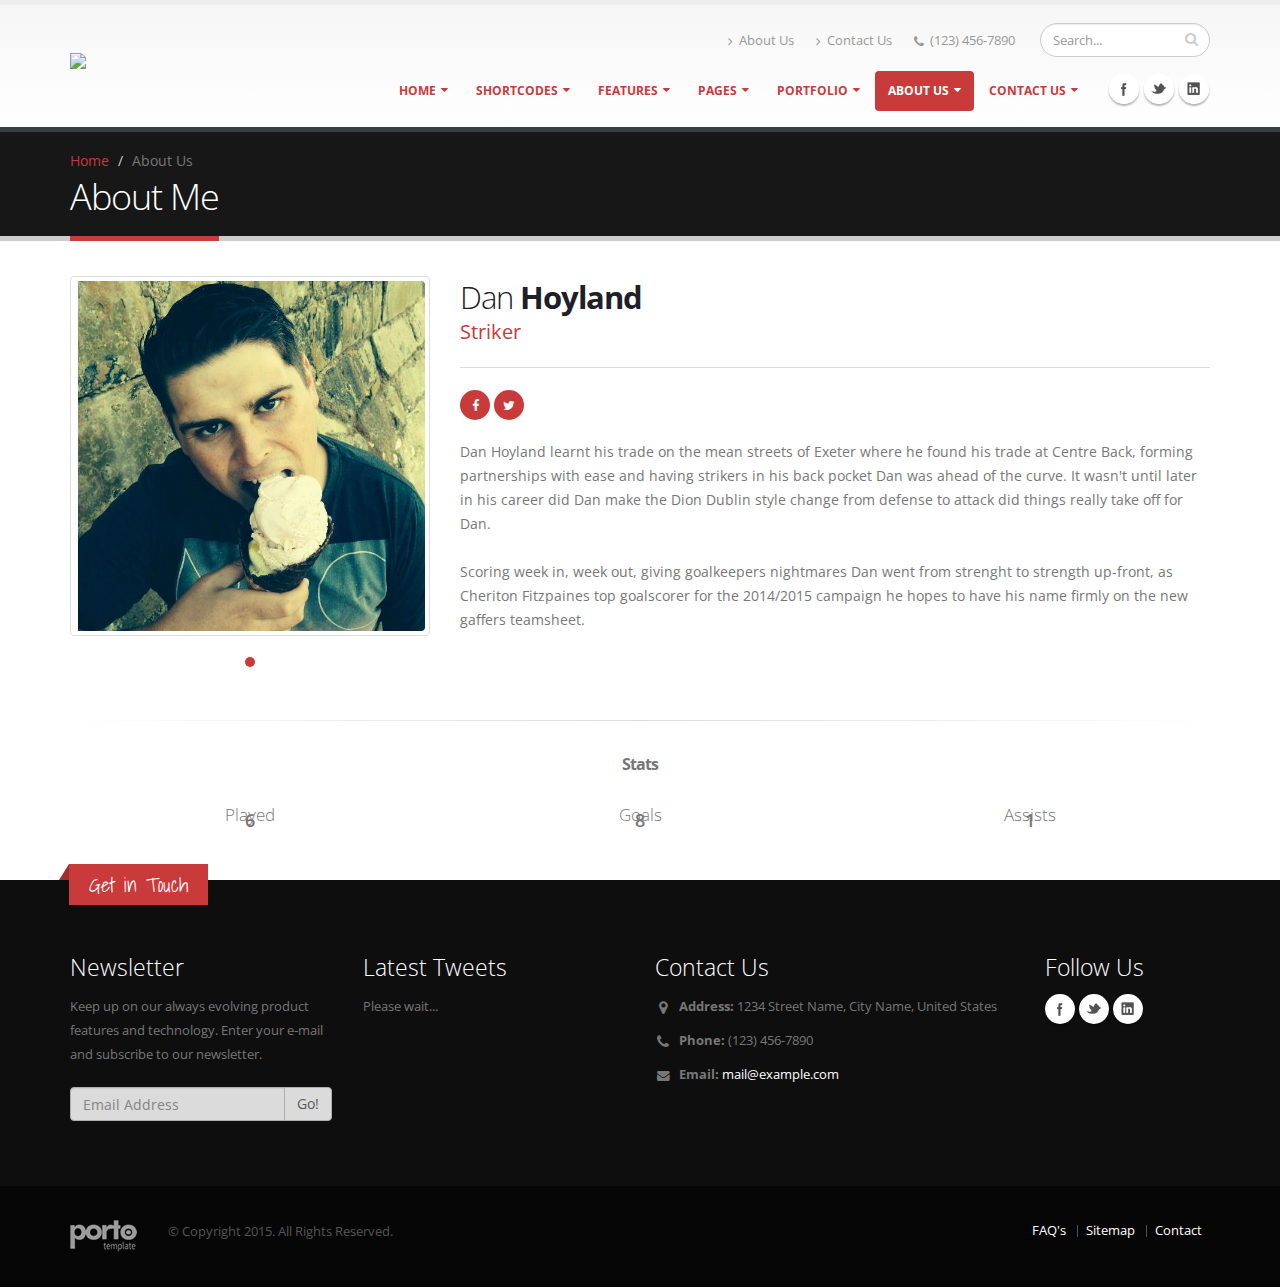
==== commit f3353d2d: "Changes!" ====
--- a/HTML/about-me.html
+++ b/HTML/about-me.html
@@ -447,204 +447,69 @@
 							<div class="owl-carousel" data-plugin-options='{"items": 1, "margin": 10}'>
 								<div>
 									<span class="img-thumbnail">
-										<img alt="" height="300" class="img-responsive" src="img/team/team-3.jpg">
+										<img alt="" height="300" class="img-responsive" src="img/players/dan_hoyland.jpg">
 									</span>
 								</div>
-								<div>
-									<span class="img-thumbnail">
-										<img alt="" height="300" class="img-responsive" src="img/team/team-9.jpg">
-									</span>
-								</div>
 							</div>
 						</div>
 						<div class="col-md-8">
 
-							<h2 class="mb-none">Joe <strong>Doe</strong></h2>
-							<h4 class="heading-primary">Web Designer</h4>
+							<h2 class="mb-none">Dan <strong>Hoyland</strong></h2>
+							<h4 class="heading-primary">Striker</h4>
 
 							<hr class="solid">
 
 							<span class="social-icons-list">
 								<a data-tooltip data-placement="bottom" target="_blank" href="http://www.facebook.com" data-original-title="Facebook"><i class="fa fa-facebook"></i><span>Facebook</span></a>
 								<a data-tooltip data-placement="bottom" href="http://www.twitter.com" data-original-title="Twitter"><i class="fa fa-twitter"></i><span>Twitter</span></a>
-								<a data-tooltip data-placement="bottom" href="http://www.linkedin.com" data-original-title="Linkedin"><i class="fa fa-linkedin"></i><span>Linkedin</span></a>
 							</span>
 
-							<p>Lorem ipsum dolor sit amet, consectetur adipiscing elit. Curabitur pellentesque neque eget diam posuere porta. Quisque ut nulla at nunc <a href="#">vehicula</a> lacinia. Proin adipiscing porta tellus, ut feugiat nibh adipiscing sit amet. In eu justo a felis faucibus ornare vel id metus. Vestibulum ante ipsum primis in faucibus.</p>
-
-							<ul class="list list-icons">
-								<li><i class="fa fa-check"></i> Fusce sit amet orci quis arcu vestibulum vestibulum sed ut felis.</li>
-								<li><i class="fa fa-check"></i> Phasellus in risus quis lectus iaculis vulputate id quis nisl.</li>
-								<li><i class="fa fa-check"></i> Iaculis vulputate id quis nisl.</li>
-							</ul>
+							<p>Dan Hoyland learnt his trade on the mean streets of Exeter where he found his trade at Centre Back, forming partnerships with ease and having strikers in his back pocket Dan was ahead of the curve. It wasn't until later in his career did Dan make the Dion Dublin style change from defense to attack did things really take off for Dan.
+
+							<br>
+							<br>
+							Scoring week in, week out, giving goalkeepers nightmares Dan went from strenght to strength up-front, as Cheriton Fitzpaines top goalscorer for the 2014/2015 campaign he hopes to have his name firmly on the new gaffers teamsheet.</p>
+
 
 						</div>
 					</div>
 					<div class="row">
 						<div class="col-md-12">
 							<hr>
+							<h2 class="panel-title" style="margin-bottom: -10px; text-align: center"><strong>Stats</strong> </h2>
 						</div>
 					</div>
 					<div class="row mt-xlg">
-						<div class="col-md-3">
+						<div class="col-md-4">
 							<div class="circular-bar">
-								<div class="circular-bar-chart" data-percent="75" data-plugin-options='{"barColor": "#E36159"}'>
-									<strong>HTML/CSS</strong>
-									<label><span class="percent">75</span>%</label>
+								<div class="circular-bar-chart" data-percent="100" data-plugin-options='{"barColor": "#E36159"}'>
+									<strong>6</strong>
+									<label><span>Played</span></label>
 								</div>
 							</div>
 						</div>
-						<div class="col-md-3">
+						<div class="col-md-4">
 							<div class="circular-bar">
-								<div class="circular-bar-chart" data-percent="85" data-plugin-options='{"barColor": "#0088CC", "delay": 300}'>
-									<strong>Design</strong>
-									<label><span class="percent">85</span>%</label>
+								<div class="circular-bar-chart" data-percent="110" data-plugin-options='{"barColor": "#0088CC"}'>
+									<strong>8</strong>
+									<label><span>Goals</span></label>
 								</div>
 							</div>
 						</div>
-						<div class="col-md-3">
+						<div class="col-md-4">
 							<div class="circular-bar">
-								<div class="circular-bar-chart" data-percent="60" data-plugin-options='{"barColor": "#2BAAB1", "delay": 600}'>
-									<strong>WordPress</strong>
-									<label><span class="percent">60</span>%</label>
+								<div class="circular-bar-chart" data-percent="100" data-plugin-options='{"barColor": "#2BAAB1"}'>
+									<strong>1</strong>
+									<label><span >Assists</span></label>
 								</div>
 							</div>
 						</div>
-						<div class="col-md-3">
-							<div class="circular-bar">
-								<div class="circular-bar-chart" data-percent="95" data-plugin-options='{"barColor": "#353535", "delay": 900}'>
-									<strong>Photoshop</strong>
-									<label><span class="percent">95</span>%</label>
-								</div>
-							</div>
-						</div>
 					</div>
 				</div>
 
-				<section class="parallax section section-parallax section-center" data-stellar-background-ratio="0.5" style="background-image: url(img/parallax-transparent.jpg);">
-					<div class="container">
-						<div class="row">
-							<div class="col-md-12">
-								<div class="owl-carousel nav-bottom rounded-nav mt-lg mb-none" data-plugin-options='{"items": 1, "loop": false}'>
-									<div>
-										<div class="col-md-12">
-											<div class="testimonial testimonial-style-6 testimonial-with-quotes mb-none">
-												<blockquote>
-													<p>Joe Doe is the smartest guy I ever met, he provides great tech service for each template and allows me to become more knowledgeable as a designer.</p>
-												</blockquote>
-												<div class="testimonial-author">
-													<p><strong>John Smith</strong><span>CEO & Founder - Okler</span></p>
-												</div>
-											</div>
-										</div>
-									</div>
-									<div>
-										<div class="col-md-12">
-											<div class="testimonial testimonial-style-6 testimonial-with-quotes mb-none">
-												<blockquote>
-													<p>He provides great tech service for each template and allows me to become more knowledgeable as a designer.</p>
-												</blockquote>
-												<div class="testimonial-author">
-													<p><strong>John Smith</strong><span>CEO & Founder - Okler</span></p>
-												</div>
-											</div>
-										</div>
-									</div>
-								</div>
-							</div>
-						</div>
-					</div>
-				</section>
-
-				<div class="container">
-					<div class="row">
-						<div class="col-md-12">
-
-							<h4 class="mt-xlg mb-none text-uppercase">My <strong>Work</strong></h4>
-							<p>Lorem ipsum dolor sit amet, consectetur adipiscing elit.</p>
-								
-							<div class="row">
-
-								<ul class="portfolio-list">
-									<li class="col-md-3 col-sm-6 col-xs-12">
-										<div class="portfolio-item">
-											<a href="portfolio-single-project.html">
-												<span class="thumb-info">
-													<span class="thumb-info-wrapper">
-														<img src="img/projects/project.jpg" class="img-responsive" alt="">
-														<span class="thumb-info-title">
-															<span class="thumb-info-inner">Random Chars</span>
-															<span class="thumb-info-type">Website</span>
-														</span>
-														<span class="thumb-info-action">
-															<span class="thumb-info-action-icon"><i class="fa fa-link"></i></span>
-														</span>
-													</span>
-												</span>
-											</a>
-										</div>
-									</li>
-									<li class="col-md-3 col-sm-6 col-xs-12">
-										<div class="portfolio-item">
-											<a href="portfolio-single-project.html">
-												<span class="thumb-info">
-													<span class="thumb-info-wrapper">
-														<img src="img/projects/project-1.jpg" class="img-responsive" alt="">
-														<span class="thumb-info-title">
-															<span class="thumb-info-inner">Full House</span>
-															<span class="thumb-info-type">Website</span>
-														</span>
-														<span class="thumb-info-action">
-															<span class="thumb-info-action-icon"><i class="fa fa-link"></i></span>
-														</span>
-													</span>
-												</span>
-											</a>
-										</div>
-									</li>
-									<li class="col-md-3 col-sm-6 col-xs-12">
-										<div class="portfolio-item">
-											<a href="portfolio-single-project.html">
-												<span class="thumb-info">
-													<span class="thumb-info-wrapper">
-														<img src="img/projects/project-2.jpg" class="img-responsive" alt="">
-														<span class="thumb-info-title">
-															<span class="thumb-info-inner">The Fly</span>
-															<span class="thumb-info-type">Logo</span>
-														</span>
-														<span class="thumb-info-action">
-															<span class="thumb-info-action-icon"><i class="fa fa-link"></i></span>
-														</span>
-													</span>
-												</span>
-											</a>
-										</div>
-									</li>
-									<li class="col-md-3 col-sm-6 col-xs-12">
-										<div class="portfolio-item">
-											<a href="portfolio-single-project.html">
-												<span class="thumb-info">
-													<span class="thumb-info-wrapper">
-														<img src="img/projects/project-3.jpg" class="img-responsive" alt="">
-														<span class="thumb-info-title">
-															<span class="thumb-info-inner">Run Away</span>
-															<span class="thumb-info-type">Brand</span>
-														</span>
-														<span class="thumb-info-action">
-															<span class="thumb-info-action-icon"><i class="fa fa-link"></i></span>
-														</span>
-													</span>
-												</span>
-											</a>
-										</div>
-									</li>
-								</ul>
-
-							</div>
-						</div>
-					</div>
-				</div>
-
+
+
+				
 			</div>
 
 			<footer id="footer">
--- a/HTML/css/theme.css
+++ b/HTML/css/theme.css
@@ -367,7 +367,8 @@
 
 	#header nav ul.nav-main ul.dropdown-menu li:hover > a {
 		filter: none;
-		background: #F4F4F4;
+		background: #c93a3a;
+        color: #fff;
 	}
 
 	#header nav ul.nav-main ul.dropdown-menu li:last-child > a {
@@ -630,7 +631,7 @@
 	}
 
 	#header.flat-menu nav ul.nav-main ul.dropdown-menu {
-		margin: 0 0 0 1px;
+		margin: -20px 0 0 1px;
 		border-radius: 0;
 	}
 
--- a/HTML/css/skins/default.css
+++ b/HTML/css/skins/default.css
@@ -3,11 +3,11 @@
 }
 
 a:hover {
-	color: #0099e6;
+	color: #CE4E4E;
 }
 
 a:active {
-	color: #0077b3;
+	color: #CE4E4E;
 }
 
 html .heading-primary,
@@ -182,22 +182,22 @@
 	color: #ffffff;
 	text-shadow: 0 -1px 0 rgba(0, 0, 0, 0.25);
 	background-color: #c93a3a;
-	border-color: #c93a3a #c93a3a #006699;
+	border-color: #c93a3a #c93a3a #B53434;
 }
 
 html .btn-primary:hover {
-	border-color: #0099e6 #0099e6 #0077b3;
-	background-color: #0099e6;
+	border-color: #CE4E4E #CE4E4E #CE4E4E;
+	background-color: #CE4E4E;
 }
 
 html .btn-primary:active,
 html .btn-primary:focus {
-	border-color: #0077b3 #0077b3 #0077b3;
-	background-color: #0077b3;
+	border-color: #CE4E4E #CE4E4E #CE4E4E;
+	background-color: #CE4E4E;
 }
 
 html .btn-primary.dropdown-toggle {
-	border-left-color: #0077b3;
+	border-left-color: #CE4E4E;
 }
 
 html .btn-primary[disabled] {
@@ -381,28 +381,28 @@
 html .btn-borders.btn-primary:focus {
 	text-shadow: 0 -1px 0 rgba(0, 0, 0, 0.25);
 	background-color: #c93a3a;
-	border-color: #c93a3a #c93a3a #006699;
+	border-color: #c93a3a #c93a3a #B53434;
 	border-color: #c93a3a !important;
 	color: #ffffff;
 }
 
 html .btn-borders.btn-primary:hover:hover,
 html .btn-borders.btn-primary:focus:hover {
-	border-color: #0099e6 #0099e6 #0077b3;
-	background-color: #0099e6;
+	border-color: #CE4E4E #CE4E4E #CE4E4E;
+	background-color: #CE4E4E;
 }
 
 html .btn-borders.btn-primary:hover:active,
 html .btn-borders.btn-primary:focus:active,
 html .btn-borders.btn-primary:hover:focus,
 html .btn-borders.btn-primary:focus:focus {
-	border-color: #0077b3 #0077b3 #0077b3;
-	background-color: #0077b3;
+	border-color: #CE4E4E #CE4E4E #CE4E4E;
+	background-color: #CE4E4E;
 }
 
 html .btn-borders.btn-primary:hover.dropdown-toggle,
 html .btn-borders.btn-primary:focus.dropdown-toggle {
-	border-left-color: #0077b3;
+	border-left-color: #CE4E4E;
 }
 
 html .btn-borders.btn-primary:hover[disabled],
@@ -660,26 +660,26 @@
 	color: #ffffff;
 	text-shadow: 0 -1px 0 rgba(0, 0, 0, 0.25);
 	background-color: #c93a3a;
-	border-color: #c93a3a #c93a3a #006699;
+	border-color: #c93a3a #c93a3a #B53434;
 }
 
 .pagination > .active > a:hover,
 body.dark .pagination > .active > a:hover {
-	border-color: #0099e6 #0099e6 #0077b3;
-	background-color: #0099e6;
+	border-color: #CE4E4E #CE4E4E #CE4E4E;
+	background-color: #CE4E4E;
 }
 
 .pagination > .active > a:active,
 body.dark .pagination > .active > a:active,
 .pagination > .active > a:focus,
 body.dark .pagination > .active > a:focus {
-	border-color: #0077b3 #0077b3 #0077b3;
-	background-color: #0077b3;
+	border-color: #CE4E4E #CE4E4E #CE4E4E;
+	background-color: #CE4E4E;
 }
 
 .pagination > .active > a.dropdown-toggle,
 body.dark .pagination > .active > a.dropdown-toggle {
-	border-left-color: #0077b3;
+	border-left-color: #CE4E4E;
 }
 
 .pagination > .active > a[disabled],
@@ -774,7 +774,7 @@
 
 html section.section-primary {
 	background-color: #c93a3a !important;
-	border-color: #0077b3 !important;
+	border-color: #CE4E4E !important;
 }
 
 html section.section-primary h1,
@@ -975,7 +975,7 @@
 }
 
 section.page-header.custom-product {
-	background-color: #0077b3;
+	background-color: #CE4E4E;
 	border-top-color: #0081c2;
 }
 
@@ -1309,7 +1309,7 @@
 
 .owl-theme .owl-dots .owl-dot.active span,
 .owl-theme .owl-dots .owl-dot:hover span {
-	background-color: #0074ad;
+	background-color: #C93A3A;
 }
 
 .owl-carousel.show-nav-title .owl-controls .owl-nav [class*="owl-"] {
@@ -1320,22 +1320,22 @@
 	color: #ffffff;
 	text-shadow: 0 -1px 0 rgba(0, 0, 0, 0.25);
 	background-color: #c93a3a;
-	border-color: #c93a3a #c93a3a #006699;
+	border-color: #c93a3a #c93a3a #B53434;
 }
 
 .owl-theme .owl-controls .owl-nav [class*="owl-"]:hover {
-	border-color: #0099e6 #0099e6 #0077b3;
-	background-color: #0099e6;
+	border-color: #CE4E4E #CE4E4E #CE4E4E;
+	background-color: #CE4E4E;
 }
 
 .owl-theme .owl-controls .owl-nav [class*="owl-"]:active,
 .owl-theme .owl-controls .owl-nav [class*="owl-"]:focus {
-	border-color: #0077b3 #0077b3 #0077b3;
-	background-color: #0077b3;
+	border-color: #CE4E4E #CE4E4E #CE4E4E;
+	background-color: #CE4E4E;
 }
 
 .owl-theme .owl-controls .owl-nav [class*="owl-"].dropdown-toggle {
-	border-left-color: #0077b3;
+	border-left-color: #CE4E4E;
 }
 
 .owl-theme .owl-controls .owl-nav [class*="owl-"][disabled] {
@@ -2314,7 +2314,7 @@
 	}
 
 	#header.darken-top-border {
-		border-top: 5px solid #0077b3 !important;
+		border-top: 5px solid #CE4E4E !important;
 	}
 
 	#header.colored .header-top {
@@ -2322,7 +2322,7 @@
 	}
 
 	#header.colored .header-top ul.nav-top li a:hover {
-		background-color: #0099e6 !important;
+		background-color: #CE4E4E !important;
 	}
 
 	#header.flat-menu nav ul.nav-main li > a,
@@ -2337,8 +2337,8 @@
 
 	#header.flat-menu nav ul.nav-main > li:hover > a,
 	#header.flat-menu nav ul.nav-main > li > a:hover {
-		color: #ffffff !important;
-		background-color: #c93a3a !important;
+		color: #c93a3a !important;
+		background-color: transparent !important;
 	}
 
 	#header nav.mega-menu ul.nav-main li.mega-menu-item ul.dropdown-menu {
@@ -2373,12 +2373,12 @@
 
 	html #header nav ul.nav-main .dropdown-primary > ul.dropdown-menu li:hover > a,
 	html #header nav ul.nav-main .dropdown-primary.mega-menu-item > ul.dropdown-menu li:hover > a {
-		background: #0099e6;
+		background: #CE4E4E;
 	}
 
 	html #header nav ul.nav-main .dropdown-primary:hover ul.sub-menu li:hover a:hover,
 	html #header nav ul.nav-main .dropdown-primary.mega-menu-item:hover ul.sub-menu li:hover a:hover {
-		background: #0099e6 !important;
+		background: #CE4E4E !important;
 	}
 
 	html #header nav ul.nav-main li.dropdown-secondary > a {
@@ -2553,19 +2553,19 @@
 }
 
 .testimonial blockquote {
-	background: #0099e6;
+	background: #CE4E4E;
 }
 
 .testimonial .testimonial-arrow-down {
-	border-top-color: #0099e6;
+	border-top-color: #CE4E4E;
 }
 
 html .testimonial-primary blockquote {
-	background: #0099e6;
+	background: #CE4E4E;
 }
 
 html .testimonial-primary .testimonial-arrow-down {
-	border-top-color: #0099e6;
+	border-top-color: #CE4E4E;
 }
 
 html .testimonial-secondary blockquote {
@@ -3131,11 +3131,11 @@
 }
 
 html .featured-boxes-full-scale > [class*="col-"]:nth-child( 1) .featured-box-full-primary {
-	background-color: #006699;
+	background-color: #B53434;
 }
 
 html .featured-boxes-full-scale > [class*="col-"]:nth-child( 2) .featured-box-full-primary {
-	background-color: #0077b3;
+	background-color: #CE4E4E;
 }
 
 html .featured-boxes-full-scale > [class*="col-"]:nth-child( 3) .featured-box-full-primary {
@@ -3143,11 +3143,11 @@
 }
 
 html .featured-boxes-full-scale > [class*="col-"]:nth-child( 4) .featured-box-full-primary {
-	background-color: #0099e6;
+	background-color: #CE4E4E;
 }
 
 html .featured-boxes-full-scale > [class*="col-"]:nth-child( 5) .featured-box-full-primary {
-	background-color: #00aaff;
+	background-color: #CE4E4E;
 }
 
 html .featured-boxes-full-scale > [class*="col-"]:nth-child( 6) .featured-box-full-primary {
@@ -3355,7 +3355,7 @@
 }
 
 .home-intro p em {
-	color: #00aaff;
+	color: #CE4E4E;
 }
 
 .shop ul.products li.product .onsale {
@@ -3373,8 +3373,8 @@
 }
 
 #footer .footer-ribbon:before {
-	border-right-color: #005580;
-	border-left-color: #005580;
+	border-right-color: #A12E2E;
+	border-left-color: #A12E2E;
 }
 
 #footer.light h1,
@@ -3391,7 +3391,7 @@
 }
 
 #footer.color .footer-ribbon {
-	background: #006699;
+	background: #B53434;
 }
 
 #footer.color .footer-ribbon:before {
@@ -3399,8 +3399,8 @@
 }
 
 #footer.color .footer-copyright {
-	background: #0077b3;
-	border-top-color: #0077b3;
+	background: #CE4E4E;
+	border-top-color: #CE4E4E;
 }
 
 html #footer.color-primary {
@@ -3409,7 +3409,7 @@
 }
 
 html #footer.color-primary .footer-ribbon {
-	background: #006699;
+	background: #B53434;
 }
 
 html #footer.color-primary .footer-ribbon:before {
@@ -3417,8 +3417,8 @@
 }
 
 html #footer.color-primary .footer-copyright {
-	background: #0077b3;
-	border-top-color: #0077b3;
+	background: #CE4E4E;
+	border-top-color: #CE4E4E;
 }
 
 html #footer.color-secondary {
@@ -3514,3 +3514,12 @@
 html.boxed .body {
 	border-top-color: #c93a3a;
 }
+
+.social a {
+    color: #222;
+}
+
+.social a:hover {
+    color: #c93a3a;
+    text-decoration: none;
+}